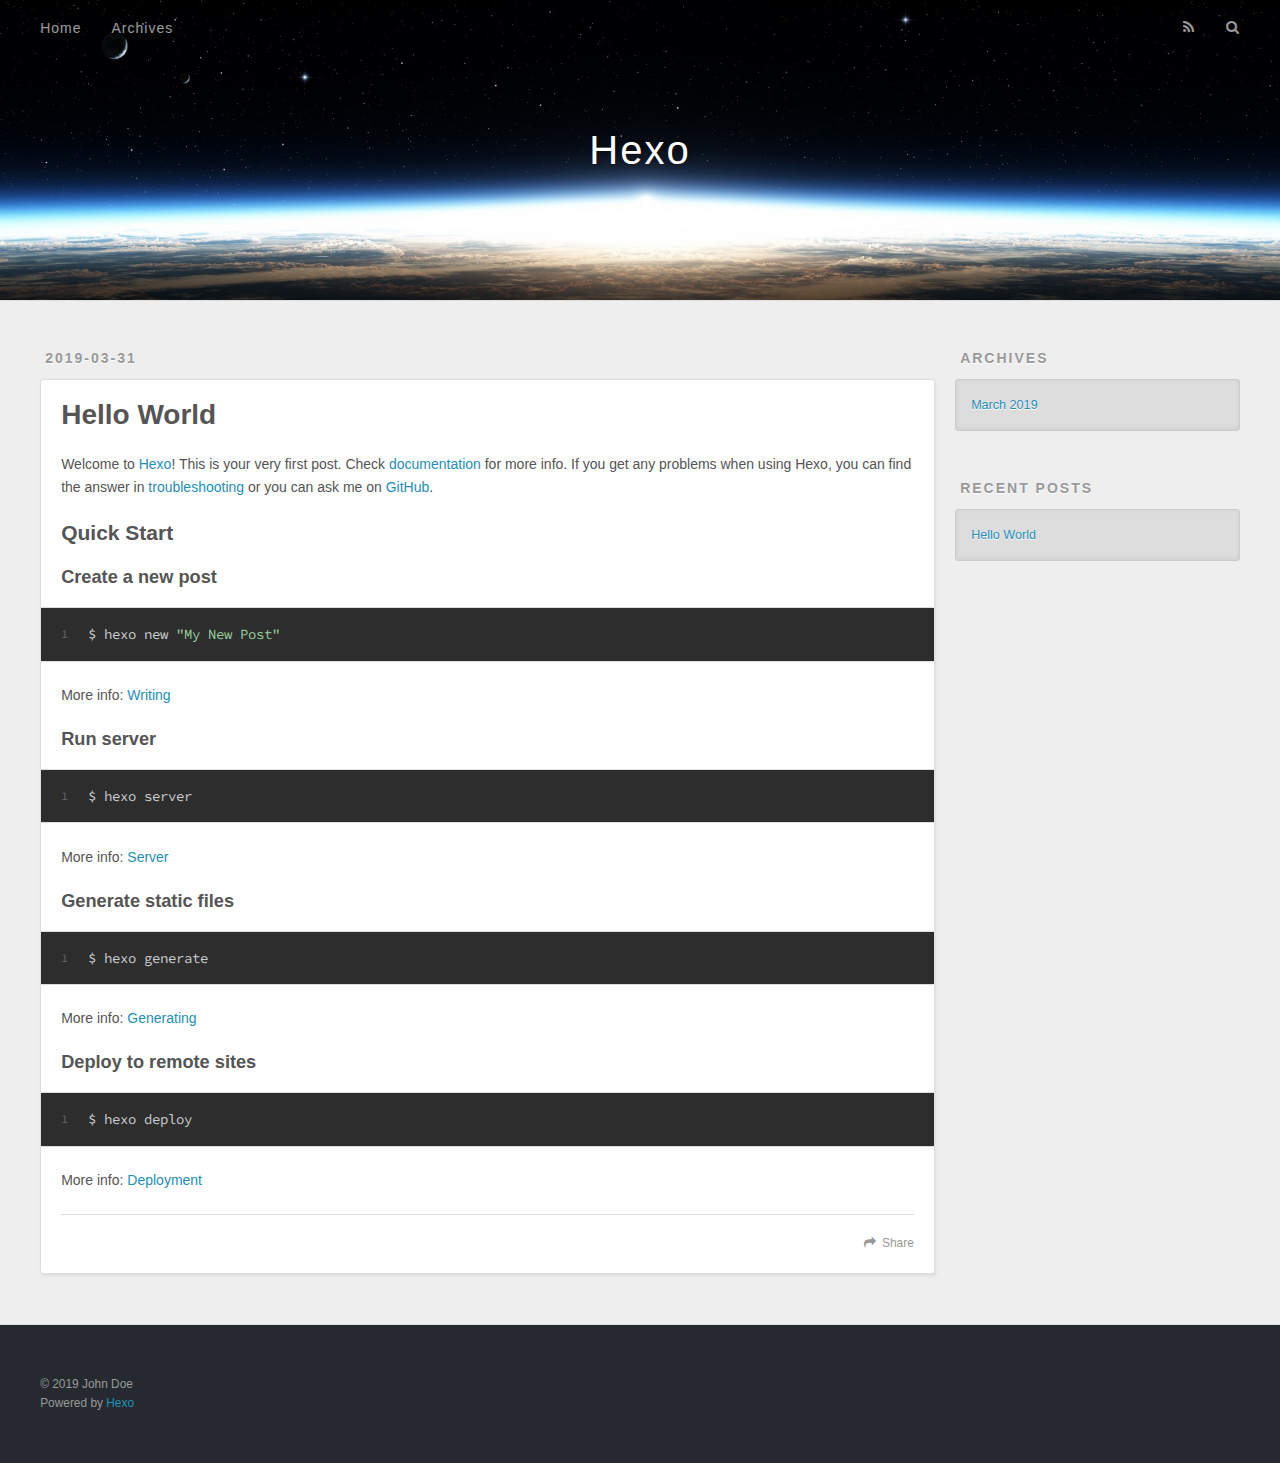
==== index.html @ f5b9eed9 "Site updated: 2019-03-31 19:03:49" ====
<!DOCTYPE html>
<html>
<head><meta name="generator" content="Hexo 3.8.0">
  <meta charset="utf-8">
  

  
  <title>Hexo</title>
  <meta name="viewport" content="width=device-width, initial-scale=1, maximum-scale=1">
  <meta property="og:type" content="website">
<meta property="og:title" content="Hexo">
<meta property="og:url" content="http://yoursite.com/index.html">
<meta property="og:site_name" content="Hexo">
<meta property="og:locale" content="default">
<meta name="twitter:card" content="summary">
<meta name="twitter:title" content="Hexo">
  
    <link rel="alternate" href="/atom.xml" title="Hexo" type="application/atom+xml">
  
  
    <link rel="icon" href="/favicon.png">
  
  
    <link href="//fonts.googleapis.com/css?family=Source+Code+Pro" rel="stylesheet" type="text/css">
  
  <link rel="stylesheet" href="/css/style.css">
</head>
</html>
<body>
  <div id="container">
    <div id="wrap">
      <header id="header">
  <div id="banner"></div>
  <div id="header-outer" class="outer">
    <div id="header-title" class="inner">
      <h1 id="logo-wrap">
        <a href="/" id="logo">Hexo</a>
      </h1>
      
    </div>
    <div id="header-inner" class="inner">
      <nav id="main-nav">
        <a id="main-nav-toggle" class="nav-icon"></a>
        
          <a class="main-nav-link" href="/">Home</a>
        
          <a class="main-nav-link" href="/archives">Archives</a>
        
      </nav>
      <nav id="sub-nav">
        
          <a id="nav-rss-link" class="nav-icon" href="/atom.xml" title="RSS Feed"></a>
        
        <a id="nav-search-btn" class="nav-icon" title="Search"></a>
      </nav>
      <div id="search-form-wrap">
        <form action="//google.com/search" method="get" accept-charset="UTF-8" class="search-form"><input type="search" name="q" class="search-form-input" placeholder="Search"><button type="submit" class="search-form-submit">&#xF002;</button><input type="hidden" name="sitesearch" value="http://yoursite.com"></form>
      </div>
    </div>
  </div>
</header>
      <div class="outer">
        <section id="main">
  
    <article id="post-hello-world" class="article article-type-post" itemscope itemprop="blogPost">
  <div class="article-meta">
    <a href="/2019/03/31/hello-world/" class="article-date">
  <time datetime="2019-03-31T10:35:11.609Z" itemprop="datePublished">2019-03-31</time>
</a>
    
  </div>
  <div class="article-inner">
    
    
      <header class="article-header">
        
  
    <h1 itemprop="name">
      <a class="article-title" href="/2019/03/31/hello-world/">Hello World</a>
    </h1>
  

      </header>
    
    <div class="article-entry" itemprop="articleBody">
      
        <p>Welcome to <a href="https://hexo.io/" target="_blank" rel="noopener">Hexo</a>! This is your very first post. Check <a href="https://hexo.io/docs/" target="_blank" rel="noopener">documentation</a> for more info. If you get any problems when using Hexo, you can find the answer in <a href="https://hexo.io/docs/troubleshooting.html" target="_blank" rel="noopener">troubleshooting</a> or you can ask me on <a href="https://github.com/hexojs/hexo/issues" target="_blank" rel="noopener">GitHub</a>.</p>
<h2 id="Quick-Start"><a href="#Quick-Start" class="headerlink" title="Quick Start"></a>Quick Start</h2><h3 id="Create-a-new-post"><a href="#Create-a-new-post" class="headerlink" title="Create a new post"></a>Create a new post</h3><figure class="highlight bash"><table><tr><td class="gutter"><pre><span class="line">1</span><br></pre></td><td class="code"><pre><span class="line">$ hexo new <span class="string">"My New Post"</span></span><br></pre></td></tr></table></figure>
<p>More info: <a href="https://hexo.io/docs/writing.html" target="_blank" rel="noopener">Writing</a></p>
<h3 id="Run-server"><a href="#Run-server" class="headerlink" title="Run server"></a>Run server</h3><figure class="highlight bash"><table><tr><td class="gutter"><pre><span class="line">1</span><br></pre></td><td class="code"><pre><span class="line">$ hexo server</span><br></pre></td></tr></table></figure>
<p>More info: <a href="https://hexo.io/docs/server.html" target="_blank" rel="noopener">Server</a></p>
<h3 id="Generate-static-files"><a href="#Generate-static-files" class="headerlink" title="Generate static files"></a>Generate static files</h3><figure class="highlight bash"><table><tr><td class="gutter"><pre><span class="line">1</span><br></pre></td><td class="code"><pre><span class="line">$ hexo generate</span><br></pre></td></tr></table></figure>
<p>More info: <a href="https://hexo.io/docs/generating.html" target="_blank" rel="noopener">Generating</a></p>
<h3 id="Deploy-to-remote-sites"><a href="#Deploy-to-remote-sites" class="headerlink" title="Deploy to remote sites"></a>Deploy to remote sites</h3><figure class="highlight bash"><table><tr><td class="gutter"><pre><span class="line">1</span><br></pre></td><td class="code"><pre><span class="line">$ hexo deploy</span><br></pre></td></tr></table></figure>
<p>More info: <a href="https://hexo.io/docs/deployment.html" target="_blank" rel="noopener">Deployment</a></p>

      
    </div>
    <footer class="article-footer">
      <a data-url="http://yoursite.com/2019/03/31/hello-world/" data-id="cjtwsh7zt00003guxtk1n5ifd" class="article-share-link">Share</a>
      
      
    </footer>
  </div>
  
</article>


  


</section>
        
          <aside id="sidebar">
  
    

  
    

  
    
  
    
  <div class="widget-wrap">
    <h3 class="widget-title">Archives</h3>
    <div class="widget">
      <ul class="archive-list"><li class="archive-list-item"><a class="archive-list-link" href="/archives/2019/03/">March 2019</a></li></ul>
    </div>
  </div>


  
    
  <div class="widget-wrap">
    <h3 class="widget-title">Recent Posts</h3>
    <div class="widget">
      <ul>
        
          <li>
            <a href="/2019/03/31/hello-world/">Hello World</a>
          </li>
        
      </ul>
    </div>
  </div>

  
</aside>
        
      </div>
      <footer id="footer">
  
  <div class="outer">
    <div id="footer-info" class="inner">
      &copy; 2019 John Doe<br>
      Powered by <a href="http://hexo.io/" target="_blank">Hexo</a>
    </div>
  </div>
</footer>
    </div>
    <nav id="mobile-nav">
  
    <a href="/" class="mobile-nav-link">Home</a>
  
    <a href="/archives" class="mobile-nav-link">Archives</a>
  
</nav>
    

<script src="//ajax.googleapis.com/ajax/libs/jquery/2.0.3/jquery.min.js"></script>


  <link rel="stylesheet" href="/fancybox/jquery.fancybox.css">
  <script src="/fancybox/jquery.fancybox.pack.js"></script>


<script src="/js/script.js"></script>



  </div>
</body>
</html>
---- css/style.css ----
body {
  width: 100%;
}
body:before,
body:after {
  content: "";
  display: table;
}
body:after {
  clear: both;
}
html,
body,
div,
span,
applet,
object,
iframe,
h1,
h2,
h3,
h4,
h5,
h6,
p,
blockquote,
pre,
a,
abbr,
acronym,
address,
big,
cite,
code,
del,
dfn,
em,
img,
ins,
kbd,
q,
s,
samp,
small,
strike,
strong,
sub,
sup,
tt,
var,
dl,
dt,
dd,
ol,
ul,
li,
fieldset,
form,
label,
legend,
table,
caption,
tbody,
tfoot,
thead,
tr,
th,
td {
  margin: 0;
  padding: 0;
  border: 0;
  outline: 0;
  font-weight: inherit;
  font-style: inherit;
  font-family: inherit;
  font-size: 100%;
  vertical-align: baseline;
}
body {
  line-height: 1;
  color: #000;
  background: #fff;
}
ol,
ul {
  list-style: none;
}
table {
  border-collapse: separate;
  border-spacing: 0;
  vertical-align: middle;
}
caption,
th,
td {
  text-align: left;
  font-weight: normal;
  vertical-align: middle;
}
a img {
  border: none;
}
input,
button {
  margin: 0;
  padding: 0;
}
input::-moz-focus-inner,
button::-moz-focus-inner {
  border: 0;
  padding: 0;
}
@font-face {
  font-family: FontAwesome;
  font-style: normal;
  font-weight: normal;
  src: url("fonts/fontawesome-webfont.eot?v=#4.0.3");
  src: url("fonts/fontawesome-webfont.eot?#iefix&v=#4.0.3") format("embedded-opentype"), url("fonts/fontawesome-webfont.woff?v=#4.0.3") format("woff"), url("fonts/fontawesome-webfont.ttf?v=#4.0.3") format("truetype"), url("fonts/fontawesome-webfont.svg#fontawesomeregular?v=#4.0.3") format("svg");
}
html,
body,
#container {
  height: 100%;
}
body {
  background: #eee;
  font: 14px -apple-system, BlinkMacSystemFont, "Segoe UI", "Roboto", "Oxygen", "Ubuntu", "Cantarell", "Fira Sans", "Droid Sans", "Helvetica Neue", sans-serif;
  -webkit-text-size-adjust: 100%;
}
.outer {
  max-width: 1220px;
  margin: 0 auto;
  padding: 0 20px;
}
.outer:before,
.outer:after {
  content: "";
  display: table;
}
.outer:after {
  clear: both;
}
.inner {
  display: inline;
  float: left;
  width: 98.33333333333333%;
  margin: 0 0.833333333333333%;
}
.left,
.alignleft {
  float: left;
}
.right,
.alignright {
  float: right;
}
.clear {
  clear: both;
}
#container {
  position: relative;
}
.mobile-nav-on {
  overflow: hidden;
}
#wrap {
  height: 100%;
  width: 100%;
  position: absolute;
  top: 0;
  left: 0;
  -webkit-transition: 0.2s ease-out;
  -moz-transition: 0.2s ease-out;
  -ms-transition: 0.2s ease-out;
  transition: 0.2s ease-out;
  z-index: 1;
  background: #eee;
}
.mobile-nav-on #wrap {
  left: 280px;
}
@media screen and (min-width: 768px) {
  #main {
    display: inline;
    float: left;
    width: 73.33333333333333%;
    margin: 0 0.833333333333333%;
  }
}
.article-date,
.article-category-link,
.archive-year,
.widget-title {
  text-decoration: none;
  text-transform: uppercase;
  letter-spacing: 2px;
  color: #999;
  margin-bottom: 1em;
  margin-left: 5px;
  line-height: 1em;
  text-shadow: 0 1px #fff;
  font-weight: bold;
}
.article-inner,
.archive-article-inner {
  background: #fff;
  -webkit-box-shadow: 1px 2px 3px #ddd;
  box-shadow: 1px 2px 3px #ddd;
  border: 1px solid #ddd;
  border-radius: 3px;
}
.article-entry h1,
.widget h1 {
  font-size: 2em;
}
.article-entry h2,
.widget h2 {
  font-size: 1.5em;
}
.article-entry h3,
.widget h3 {
  font-size: 1.3em;
}
.article-entry h4,
.widget h4 {
  font-size: 1.2em;
}
.article-entry h5,
.widget h5 {
  font-size: 1em;
}
.article-entry h6,
.widget h6 {
  font-size: 1em;
  color: #999;
}
.article-entry hr,
.widget hr {
  border: 1px dashed #ddd;
}
.article-entry strong,
.widget strong {
  font-weight: bold;
}
.article-entry em,
.widget em,
.article-entry cite,
.widget cite {
  font-style: italic;
}
.article-entry sup,
.widget sup,
.article-entry sub,
.widget sub {
  font-size: 0.75em;
  line-height: 0;
  position: relative;
  vertical-align: baseline;
}
.article-entry sup,
.widget sup {
  top: -0.5em;
}
.article-entry sub,
.widget sub {
  bottom: -0.2em;
}
.article-entry small,
.widget small {
  font-size: 0.85em;
}
.article-entry acronym,
.widget acronym,
.article-entry abbr,
.widget abbr {
  border-bottom: 1px dotted;
}
.article-entry ul,
.widget ul,
.article-entry ol,
.widget ol,
.article-entry dl,
.widget dl {
  margin: 0 20px;
  line-height: 1.6em;
}
.article-entry ul ul,
.widget ul ul,
.article-entry ol ul,
.widget ol ul,
.article-entry ul ol,
.widget ul ol,
.article-entry ol ol,
.widget ol ol {
  margin-top: 0;
  margin-bottom: 0;
}
.article-entry ul,
.widget ul {
  list-style: disc;
}
.article-entry ol,
.widget ol {
  list-style: decimal;
}
.article-entry dt,
.widget dt {
  font-weight: bold;
}
#header {
  height: 300px;
  position: relative;
  border-bottom: 1px solid #ddd;
}
#header:before,
#header:after {
  content: "";
  position: absolute;
  left: 0;
  right: 0;
  height: 40px;
}
#header:before {
  top: 0;
  background: -webkit-linear-gradient(rgba(0,0,0,0.2), transparent);
  background: -moz-linear-gradient(rgba(0,0,0,0.2), transparent);
  background: -ms-linear-gradient(rgba(0,0,0,0.2), transparent);
  background: linear-gradient(rgba(0,0,0,0.2), transparent);
}
#header:after {
  bottom: 0;
  background: -webkit-linear-gradient(transparent, rgba(0,0,0,0.2));
  background: -moz-linear-gradient(transparent, rgba(0,0,0,0.2));
  background: -ms-linear-gradient(transparent, rgba(0,0,0,0.2));
  background: linear-gradient(transparent, rgba(0,0,0,0.2));
}
#header-outer {
  height: 100%;
  position: relative;
}
#header-inner {
  position: relative;
  overflow: hidden;
}
#banner {
  position: absolute;
  top: 0;
  left: 0;
  width: 100%;
  height: 100%;
  background: url("images/banner.jpg") center #000;
  -webkit-background-size: cover;
  -moz-background-size: cover;
  background-size: cover;
  z-index: -1;
}
#header-title {
  text-align: center;
  height: 40px;
  position: absolute;
  top: 50%;
  left: 0;
  margin-top: -20px;
}
#logo,
#subtitle {
  text-decoration: none;
  color: #fff;
  font-weight: 300;
  text-shadow: 0 1px 4px rgba(0,0,0,0.3);
}
#logo {
  font-size: 40px;
  line-height: 40px;
  letter-spacing: 2px;
}
#subtitle {
  font-size: 16px;
  line-height: 16px;
  letter-spacing: 1px;
}
#subtitle-wrap {
  margin-top: 16px;
}
#main-nav {
  float: left;
  margin-left: -15px;
}
.nav-icon,
.main-nav-link {
  float: left;
  color: #fff;
  opacity: 0.6;
  text-decoration: none;
  text-shadow: 0 1px rgba(0,0,0,0.2);
  -webkit-transition: opacity 0.2s;
  -moz-transition: opacity 0.2s;
  -ms-transition: opacity 0.2s;
  transition: opacity 0.2s;
  display: block;
  padding: 20px 15px;
}
.nav-icon:hover,
.main-nav-link:hover {
  opacity: 1;
}
.nav-icon {
  font-family: FontAwesome;
  text-align: center;
  font-size: 14px;
  width: 14px;
  height: 14px;
  padding: 20px 15px;
  position: relative;
  cursor: pointer;
}
.main-nav-link {
  font-weight: 300;
  letter-spacing: 1px;
}
@media screen and (max-width: 479px) {
  .main-nav-link {
    display: none;
  }
}
#main-nav-toggle {
  display: none;
}
#main-nav-toggle:before {
  content: "\f0c9";
}
@media screen and (max-width: 479px) {
  #main-nav-toggle {
    display: block;
  }
}
#sub-nav {
  float: right;
  margin-right: -15px;
}
#nav-rss-link:before {
  content: "\f09e";
}
#nav-search-btn:before {
  content: "\f002";
}
#search-form-wrap {
  position: absolute;
  top: 15px;
  width: 150px;
  height: 30px;
  right: -150px;
  opacity: 0;
  -webkit-transition: 0.2s ease-out;
  -moz-transition: 0.2s ease-out;
  -ms-transition: 0.2s ease-out;
  transition: 0.2s ease-out;
}
#search-form-wrap.on {
  opacity: 1;
  right: 0;
}
@media screen and (max-width: 479px) {
  #search-form-wrap {
    width: 100%;
    right: -100%;
  }
}
.search-form {
  position: absolute;
  top: 0;
  left: 0;
  right: 0;
  background: #fff;
  padding: 5px 15px;
  border-radius: 15px;
  -webkit-box-shadow: 0 0 10px rgba(0,0,0,0.3);
  box-shadow: 0 0 10px rgba(0,0,0,0.3);
}
.search-form-input {
  border: none;
  background: none;
  color: #555;
  width: 100%;
  font: 13px -apple-system, BlinkMacSystemFont, "Segoe UI", "Roboto", "Oxygen", "Ubuntu", "Cantarell", "Fira Sans", "Droid Sans", "Helvetica Neue", sans-serif;
  outline: none;
}
.search-form-input::-webkit-search-results-decoration,
.search-form-input::-webkit-search-cancel-button {
  -webkit-appearance: none;
}
.search-form-submit {
  position: absolute;
  top: 50%;
  right: 10px;
  margin-top: -7px;
  font: 13px FontAwesome;
  border: none;
  background: none;
  color: #bbb;
  cursor: pointer;
}
.search-form-submit:hover,
.search-form-submit:focus {
  color: #777;
}
.article {
  margin: 50px 0;
}
.article-inner {
  overflow: hidden;
}
.article-meta:before,
.article-meta:after {
  content: "";
  display: table;
}
.article-meta:after {
  clear: both;
}
.article-date {
  float: left;
}
.article-category {
  float: left;
  line-height: 1em;
  color: #ccc;
  text-shadow: 0 1px #fff;
  margin-left: 8px;
}
.article-category:before {
  content: "\2022";
}
.article-category-link {
  margin: 0 12px 1em;
}
.article-header {
  padding: 20px 20px 0;
}
.article-title {
  text-decoration: none;
  font-size: 2em;
  font-weight: bold;
  color: #555;
  line-height: 1.1em;
  -webkit-transition: color 0.2s;
  -moz-transition: color 0.2s;
  -ms-transition: color 0.2s;
  transition: color 0.2s;
}
a.article-title:hover {
  color: #258fb8;
}
.article-entry {
  color: #555;
  padding: 0 20px;
}
.article-entry:before,
.article-entry:after {
  content: "";
  display: table;
}
.article-entry:after {
  clear: both;
}
.article-entry p,
.article-entry table {
  line-height: 1.6em;
  margin: 1.6em 0;
}
.article-entry h1,
.article-entry h2,
.article-entry h3,
.article-entry h4,
.article-entry h5,
.article-entry h6 {
  font-weight: bold;
}
.article-entry h1,
.article-entry h2,
.article-entry h3,
.article-entry h4,
.article-entry h5,
.article-entry h6 {
  line-height: 1.1em;
  margin: 1.1em 0;
}
.article-entry a {
  color: #258fb8;
  text-decoration: none;
}
.article-entry a:hover {
  text-decoration: underline;
}
.article-entry ul,
.article-entry ol,
.article-entry dl {
  margin-top: 1.6em;
  margin-bottom: 1.6em;
}
.article-entry img,
.article-entry video {
  max-width: 100%;
  height: auto;
  display: block;
  margin: auto;
}
.article-entry iframe {
  border: none;
}
.article-entry table {
  width: 100%;
  border-collapse: collapse;
  border-spacing: 0;
}
.article-entry th {
  font-weight: bold;
  border-bottom: 3px solid #ddd;
  padding-bottom: 0.5em;
}
.article-entry td {
  border-bottom: 1px solid #ddd;
  padding: 10px 0;
}
.article-entry blockquote {
  font-family: Georgia, "Times New Roman", serif;
  font-size: 1.4em;
  margin: 1.6em 20px;
  text-align: center;
}
.article-entry blockquote footer {
  font-size: 14px;
  margin: 1.6em 0;
  font-family: -apple-system, BlinkMacSystemFont, "Segoe UI", "Roboto", "Oxygen", "Ubuntu", "Cantarell", "Fira Sans", "Droid Sans", "Helvetica Neue", sans-serif;
}
.article-entry blockquote footer cite:before {
  content: "—";
  padding: 0 0.5em;
}
.article-entry .pullquote {
  text-align: left;
  width: 45%;
  margin: 0;
}
.article-entry .pullquote.left {
  margin-left: 0.5em;
  margin-right: 1em;
}
.article-entry .pullquote.right {
  margin-right: 0.5em;
  margin-left: 1em;
}
.article-entry .caption {
  color: #999;
  display: block;
  font-size: 0.9em;
  margin-top: 0.5em;
  position: relative;
  text-align: center;
}
.article-entry .video-container {
  position: relative;
  padding-top: 56.25%;
  height: 0;
  overflow: hidden;
}
.article-entry .video-container iframe,
.article-entry .video-container object,
.article-entry .video-container embed {
  position: absolute;
  top: 0;
  left: 0;
  width: 100%;
  height: 100%;
  margin-top: 0;
}
.article-more-link a {
  display: inline-block;
  line-height: 1em;
  padding: 6px 15px;
  border-radius: 15px;
  background: #eee;
  color: #999;
  text-shadow: 0 1px #fff;
  text-decoration: none;
}
.article-more-link a:hover {
  background: #258fb8;
  color: #fff;
  text-decoration: none;
  text-shadow: 0 1px #1e7293;
}
.article-footer {
  font-size: 0.85em;
  line-height: 1.6em;
  border-top: 1px solid #ddd;
  padding-top: 1.6em;
  margin: 0 20px 20px;
}
.article-footer:before,
.article-footer:after {
  content: "";
  display: table;
}
.article-footer:after {
  clear: both;
}
.article-footer a {
  color: #999;
  text-decoration: none;
}
.article-footer a:hover {
  color: #555;
}
.article-tag-list-item {
  float: left;
  margin-right: 10px;
}
.article-tag-list-link:before {
  content: "#";
}
.article-comment-link {
  float: right;
}
.article-comment-link:before {
  content: "\f075";
  font-family: FontAwesome;
  padding-right: 8px;
}
.article-share-link {
  cursor: pointer;
  float: right;
  margin-left: 20px;
}
.article-share-link:before {
  content: "\f064";
  font-family: FontAwesome;
  padding-right: 6px;
}
#article-nav {
  position: relative;
}
#article-nav:before,
#article-nav:after {
  content: "";
  display: table;
}
#article-nav:after {
  clear: both;
}
@media screen and (min-width: 768px) {
  #article-nav {
    margin: 50px 0;
  }
  #article-nav:before {
    width: 8px;
    height: 8px;
    position: absolute;
    top: 50%;
    left: 50%;
    margin-top: -4px;
    margin-left: -4px;
    content: "";
    border-radius: 50%;
    background: #ddd;
    -webkit-box-shadow: 0 1px 2px #fff;
    box-shadow: 0 1px 2px #fff;
  }
}
.article-nav-link-wrap {
  text-decoration: none;
  text-shadow: 0 1px #fff;
  color: #999;
  -webkit-box-sizing: border-box;
  -moz-box-sizing: border-box;
  box-sizing: border-box;
  margin-top: 50px;
  text-align: center;
  display: block;
}
.article-nav-link-wrap:hover {
  color: #555;
}
@media screen and (min-width: 768px) {
  .article-nav-link-wrap {
    width: 50%;
    margin-top: 0;
  }
}
@media screen and (min-width: 768px) {
  #article-nav-newer {
    float: left;
    text-align: right;
    padding-right: 20px;
  }
}
@media screen and (min-width: 768px) {
  #article-nav-older {
    float: right;
    text-align: left;
    padding-left: 20px;
  }
}
.article-nav-caption {
  text-transform: uppercase;
  letter-spacing: 2px;
  color: #ddd;
  line-height: 1em;
  font-weight: bold;
}
#article-nav-newer .article-nav-caption {
  margin-right: -2px;
}
.article-nav-title {
  font-size: 0.85em;
  line-height: 1.6em;
  margin-top: 0.5em;
}
.article-share-box {
  position: absolute;
  display: none;
  background: #fff;
  -webkit-box-shadow: 1px 2px 10px rgba(0,0,0,0.2);
  box-shadow: 1px 2px 10px rgba(0,0,0,0.2);
  border-radius: 3px;
  margin-left: -145px;
  overflow: hidden;
  z-index: 1;
}
.article-share-box.on {
  display: block;
}
.article-share-input {
  width: 100%;
  background: none;
  -webkit-box-sizing: border-box;
  -moz-box-sizing: border-box;
  box-sizing: border-box;
  font: 14px -apple-system, BlinkMacSystemFont, "Segoe UI", "Roboto", "Oxygen", "Ubuntu", "Cantarell", "Fira Sans", "Droid Sans", "Helvetica Neue", sans-serif;
  padding: 0 15px;
  color: #555;
  outline: none;
  border: 1px solid #ddd;
  border-radius: 3px 3px 0 0;
  height: 36px;
  line-height: 36px;
}
.article-share-links {
  background: #eee;
}
.article-share-links:before,
.article-share-links:after {
  content: "";
  display: table;
}
.article-share-links:after {
  clear: both;
}
.article-share-twitter,
.article-share-facebook,
.article-share-pinterest,
.article-share-google {
  width: 50px;
  height: 36px;
  display: block;
  float: left;
  position: relative;
  color: #999;
  text-shadow: 0 1px #fff;
}
.article-share-twitter:before,
.article-share-facebook:before,
.article-share-pinterest:before,
.article-share-google:before {
  font-size: 20px;
  font-family: FontAwesome;
  width: 20px;
  height: 20px;
  position: absolute;
  top: 50%;
  left: 50%;
  margin-top: -10px;
  margin-left: -10px;
  text-align: center;
}
.article-share-twitter:hover,
.article-share-facebook:hover,
.article-share-pinterest:hover,
.article-share-google:hover {
  color: #fff;
}
.article-share-twitter:before {
  content: "\f099";
}
.article-share-twitter:hover {
  background: #00aced;
  text-shadow: 0 1px #008abe;
}
.article-share-facebook:before {
  content: "\f09a";
}
.article-share-facebook:hover {
  background: #3b5998;
  text-shadow: 0 1px #2f477a;
}
.article-share-pinterest:before {
  content: "\f0d2";
}
.article-share-pinterest:hover {
  background: #cb2027;
  text-shadow: 0 1px #a21a1f;
}
.article-share-google:before {
  content: "\f0d5";
}
.article-share-google:hover {
  background: #dd4b39;
  text-shadow: 0 1px #be3221;
}
.article-gallery {
  background: #000;
  position: relative;
}
.article-gallery-photos {
  position: relative;
  overflow: hidden;
}
.article-gallery-img {
  display: none;
  max-width: 100%;
}
.article-gallery-img:first-child {
  display: block;
}
.article-gallery-img.loaded {
  position: absolute;
  display: block;
}
.article-gallery-img img {
  display: block;
  max-width: 100%;
  margin: 0 auto;
}
#comments {
  background: #fff;
  -webkit-box-shadow: 1px 2px 3px #ddd;
  box-shadow: 1px 2px 3px #ddd;
  padding: 20px;
  border: 1px solid #ddd;
  border-radius: 3px;
  margin: 50px 0;
}
#comments a {
  color: #258fb8;
}
.archives-wrap {
  margin: 50px 0;
}
.archives:before,
.archives:after {
  content: "";
  display: table;
}
.archives:after {
  clear: both;
}
.archive-year-wrap {
  margin-bottom: 1em;
}
.archives {
  -webkit-column-gap: 10px;
  -moz-column-gap: 10px;
  column-gap: 10px;
}
@media screen and (min-width: 480px) and (max-width: 767px) {
  .archives {
    -webkit-column-count: 2;
    -moz-column-count: 2;
    column-count: 2;
  }
}
@media screen and (min-width: 768px) {
  .archives {
    -webkit-column-count: 3;
    -moz-column-count: 3;
    column-count: 3;
  }
}
.archive-article {
  -webkit-column-break-inside: avoid;
  page-break-inside: avoid;
  overflow: hidden;
  break-inside: avoid-column;
}
.archive-article-inner {
  padding: 10px;
  margin-bottom: 15px;
}
.archive-article-title {
  text-decoration: none;
  font-weight: bold;
  color: #555;
  -webkit-transition: color 0.2s;
  -moz-transition: color 0.2s;
  -ms-transition: color 0.2s;
  transition: color 0.2s;
  line-height: 1.6em;
}
.archive-article-title:hover {
  color: #258fb8;
}
.archive-article-footer {
  margin-top: 1em;
}
.archive-article-date {
  color: #999;
  text-decoration: none;
  font-size: 0.85em;
  line-height: 1em;
  margin-bottom: 0.5em;
  display: block;
}
#page-nav {
  margin: 50px auto;
  background: #fff;
  -webkit-box-shadow: 1px 2px 3px #ddd;
  box-shadow: 1px 2px 3px #ddd;
  border: 1px solid #ddd;
  border-radius: 3px;
  text-align: center;
  color: #999;
  overflow: hidden;
}
#page-nav:before,
#page-nav:after {
  content: "";
  display: table;
}
#page-nav:after {
  clear: both;
}
#page-nav a,
#page-nav span {
  padding: 10px 20px;
  line-height: 1;
  height: 2ex;
}
#page-nav a {
  color: #999;
  text-decoration: none;
}
#page-nav a:hover {
  background: #999;
  color: #fff;
}
#page-nav .prev {
  float: left;
}
#page-nav .next {
  float: right;
}
#page-nav .page-number {
  display: inline-block;
}
@media screen and (max-width: 479px) {
  #page-nav .page-number {
    display: none;
  }
}
#page-nav .current {
  color: #555;
  font-weight: bold;
}
#page-nav .space {
  color: #ddd;
}
#footer {
  background: #262a30;
  padding: 50px 0;
  border-top: 1px solid #ddd;
  color: #999;
}
#footer a {
  color: #258fb8;
  text-decoration: none;
}
#footer a:hover {
  text-decoration: underline;
}
#footer-info {
  line-height: 1.6em;
  font-size: 0.85em;
}
.article-entry pre,
.article-entry .highlight {
  background: #2d2d2d;
  margin: 0 -20px;
  padding: 15px 20px;
  border-style: solid;
  border-color: #ddd;
  border-width: 1px 0;
  overflow: auto;
  color: #ccc;
  line-height: 22.400000000000002px;
}
.article-entry .highlight .gutter pre,
.article-entry .gist .gist-file .gist-data .line-numbers {
  color: #666;
  font-size: 0.85em;
}
.article-entry pre,
.article-entry code {
  font-family: "Source Code Pro", Consolas, Monaco, Menlo, Consolas, monospace;
}
.article-entry code {
  background: #eee;
  text-shadow: 0 1px #fff;
  padding: 0 0.3em;
}
.article-entry pre code {
  background: none;
  text-shadow: none;
  padding: 0;
}
.article-entry .highlight pre {
  border: none;
  margin: 0;
  padding: 0;
}
.article-entry .highlight table {
  margin: 0;
  width: auto;
}
.article-entry .highlight td {
  border: none;
  padding: 0;
}
.article-entry .highlight figcaption {
  font-size: 0.85em;
  color: #999;
  line-height: 1em;
  margin-bottom: 1em;
}
.article-entry .highlight figcaption:before,
.article-entry .highlight figcaption:after {
  content: "";
  display: table;
}
.article-entry .highlight figcaption:after {
  clear: both;
}
.article-entry .highlight figcaption a {
  float: right;
}
.article-entry .highlight .gutter pre {
  text-align: right;
  padding-right: 20px;
}
.article-entry .highlight .line {
  height: 22.400000000000002px;
}
.article-entry .highlight .line.marked {
  background: #515151;
}
.article-entry .gist {
  margin: 0 -20px;
  border-style: solid;
  border-color: #ddd;
  border-width: 1px 0;
  background: #2d2d2d;
  padding: 15px 20px 15px 0;
}
.article-entry .gist .gist-file {
  border: none;
  font-family: "Source Code Pro", Consolas, Monaco, Menlo, Consolas, monospace;
  margin: 0;
}
.article-entry .gist .gist-file .gist-data {
  background: none;
  border: none;
}
.article-entry .gist .gist-file .gist-data .line-numbers {
  background: none;
  border: none;
  padding: 0 20px 0 0;
}
.article-entry .gist .gist-file .gist-data .line-data {
  padding: 0 !important;
}
.article-entry .gist .gist-file .highlight {
  margin: 0;
  padding: 0;
  border: none;
}
.article-entry .gist .gist-file .gist-meta {
  background: #2d2d2d;
  color: #999;
  font: 0.85em -apple-system, BlinkMacSystemFont, "Segoe UI", "Roboto", "Oxygen", "Ubuntu", "Cantarell", "Fira Sans", "Droid Sans", "Helvetica Neue", sans-serif;
  text-shadow: 0 0;
  padding: 0;
  margin-top: 1em;
  margin-left: 20px;
}
.article-entry .gist .gist-file .gist-meta a {
  color: #258fb8;
  font-weight: normal;
}
.article-entry .gist .gist-file .gist-meta a:hover {
  text-decoration: underline;
}
pre .comment,
pre .title {
  color: #999;
}
pre .variable,
pre .attribute,
pre .tag,
pre .regexp,
pre .ruby .constant,
pre .xml .tag .title,
pre .xml .pi,
pre .xml .doctype,
pre .html .doctype,
pre .css .id,
pre .css .class,
pre .css .pseudo {
  color: #f2777a;
}
pre .number,
pre .preprocessor,
pre .built_in,
pre .literal,
pre .params,
pre .constant {
  color: #f99157;
}
pre .class,
pre .ruby .class .title,
pre .css .rules .attribute {
  color: #9c9;
}
pre .string,
pre .value,
pre .inheritance,
pre .header,
pre .ruby .symbol,
pre .xml .cdata {
  color: #9c9;
}
pre .css .hexcolor {
  color: #6cc;
}
pre .function,
pre .python .decorator,
pre .python .title,
pre .ruby .function .title,
pre .ruby .title .keyword,
pre .perl .sub,
pre .javascript .title,
pre .coffeescript .title {
  color: #69c;
}
pre .keyword,
pre .javascript .function {
  color: #c9c;
}
@media screen and (max-width: 479px) {
  #mobile-nav {
    position: absolute;
    top: 0;
    left: 0;
    width: 280px;
    height: 100%;
    background: #191919;
    border-right: 1px solid #fff;
  }
}
@media screen and (max-width: 479px) {
  .mobile-nav-link {
    display: block;
    color: #999;
    text-decoration: none;
    padding: 15px 20px;
    font-weight: bold;
  }
  .mobile-nav-link:hover {
    color: #fff;
  }
}
@media screen and (min-width: 768px) {
  #sidebar {
    display: inline;
    float: left;
    width: 23.333333333333332%;
    margin: 0 0.833333333333333%;
  }
}
.widget-wrap {
  margin: 50px 0;
}
.widget {
  color: #777;
  text-shadow: 0 1px #fff;
  background: #ddd;
  -webkit-box-shadow: 0 -1px 4px #ccc inset;
  box-shadow: 0 -1px 4px #ccc inset;
  border: 1px solid #ccc;
  padding: 15px;
  border-radius: 3px;
}
.widget a {
  color: #258fb8;
  text-decoration: none;
}
.widget a:hover {
  text-decoration: underline;
}
.widget ul ul,
.widget ol ul,
.widget dl ul,
.widget ul ol,
.widget ol ol,
.widget dl ol,
.widget ul dl,
.widget ol dl,
.widget dl dl {
  margin-left: 15px;
  list-style: disc;
}
.widget {
  line-height: 1.6em;
  word-wrap: break-word;
  font-size: 0.9em;
}
.widget ul,
.widget ol {
  list-style: none;
  margin: 0;
}
.widget ul ul,
.widget ol ul,
.widget ul ol,
.widget ol ol {
  margin: 0 20px;
}
.widget ul ul,
.widget ol ul {
  list-style: disc;
}
.widget ul ol,
.widget ol ol {
  list-style: decimal;
}
.category-list-count,
.tag-list-count,
.archive-list-count {
  padding-left: 5px;
  color: #999;
  font-size: 0.85em;
}
.category-list-count:before,
.tag-list-count:before,
.archive-list-count:before {
  content: "(";
}
.category-list-count:after,
.tag-list-count:after,
.archive-list-count:after {
  content: ")";
}
.tagcloud a {
  margin-right: 5px;
  display: inline-block;
}
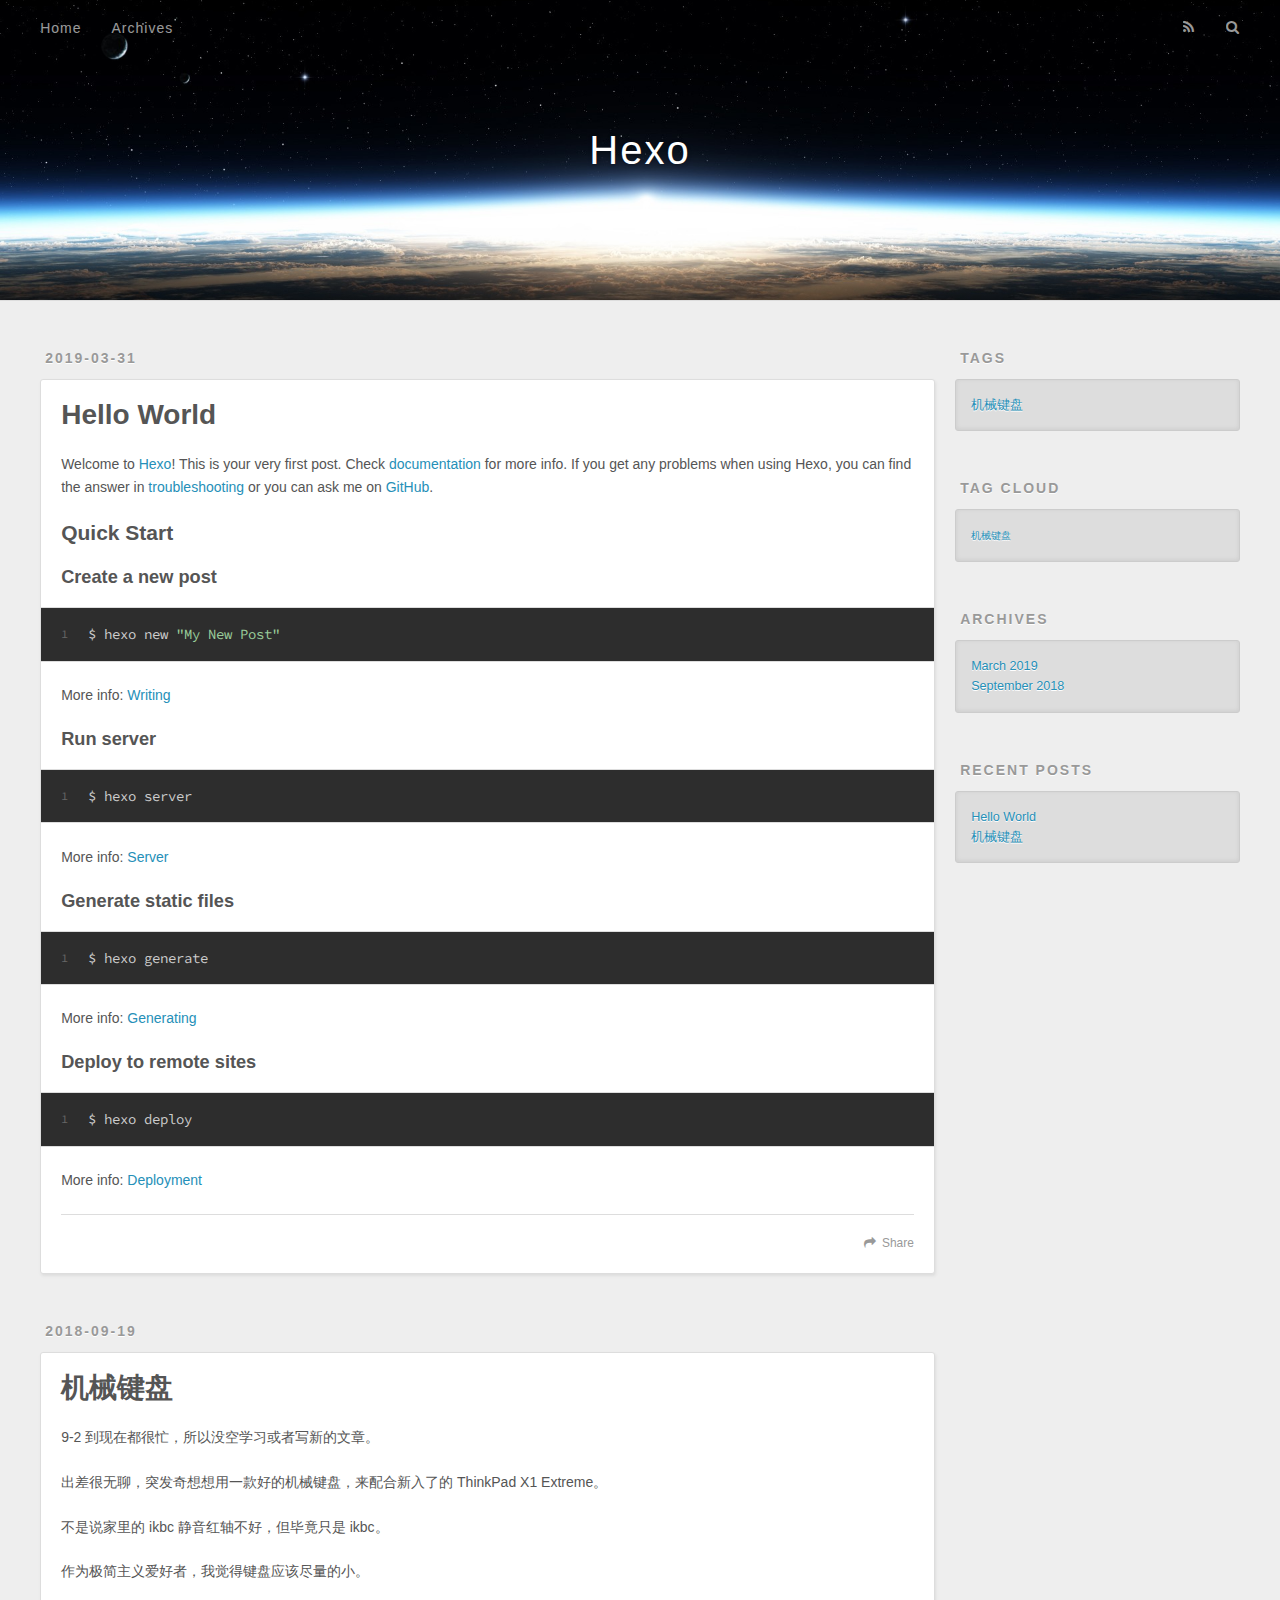
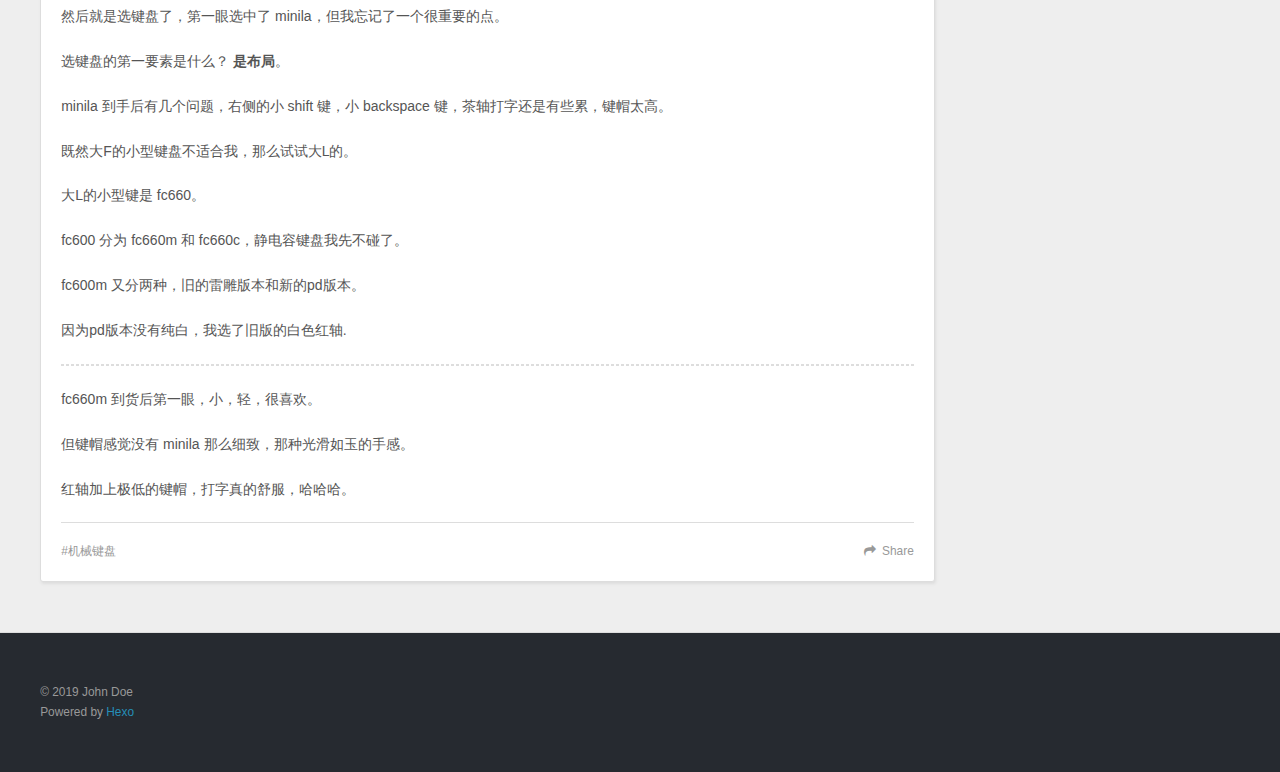
==== commit e289fc47: "Site updated: 2019-03-31 19:05:17" ====
--- a/index.html
+++ b/index.html
@@ -97,7 +97,7 @@
       
     </div>
     <footer class="article-footer">
-      <a data-url="http://yoursite.com/2019/03/31/hello-world/" data-id="cjtwsh7zt00003guxtk1n5ifd" class="article-share-link">Share</a>
+      <a data-url="http://yoursite.com/2019/03/31/hello-world/" data-id="cjtwtiv3y0000rouxir0ltq98" class="article-share-link">Share</a>
       
       
     </footer>
@@ -107,6 +107,60 @@
 
 
   
+    <article id="post-机械键盘" class="article article-type-post" itemscope itemprop="blogPost">
+  <div class="article-meta">
+    <a href="/2018/09/19/机械键盘/" class="article-date">
+  <time datetime="2018-09-19T06:53:22.000Z" itemprop="datePublished">2018-09-19</time>
+</a>
+    
+  </div>
+  <div class="article-inner">
+    
+    
+      <header class="article-header">
+        
+  
+    <h1 itemprop="name">
+      <a class="article-title" href="/2018/09/19/机械键盘/">机械键盘</a>
+    </h1>
+  
+
+      </header>
+    
+    <div class="article-entry" itemprop="articleBody">
+      
+        <p>9-2 到现在都很忙，所以没空学习或者写新的文章。</p>
+<p>出差很无聊，突发奇想想用一款好的机械键盘，来配合新入了的 ThinkPad X1 Extreme。</p>
+<p>不是说家里的 ikbc 静音红轴不好，但毕竟只是 ikbc。</p>
+<p>作为极简主义爱好者，我觉得键盘应该尽量的小。</p>
+<p>然后就是选键盘了，第一眼选中了 minila，但我忘记了一个很重要的点。</p>
+<p>选键盘的第一要素是什么？ <strong>是布局</strong>。</p>
+<p>minila 到手后有几个问题，右侧的小 shift 键，小 backspace 键，茶轴打字还是有些累，键帽太高。</p>
+<p>既然大F的小型键盘不适合我，那么试试大L的。</p>
+<p>大L的小型键是 fc660。</p>
+<p>fc600 分为 fc660m 和 fc660c，静电容键盘我先不碰了。</p>
+<p>fc600m 又分两种，旧的雷雕版本和新的pd版本。</p>
+<p>因为pd版本没有纯白，我选了旧版的白色红轴.</p>
+<hr>
+<p>fc660m 到货后第一眼，小，轻，很喜欢。</p>
+<p>但键帽感觉没有 minila 那么细致，那种光滑如玉的手感。</p>
+<p>红轴加上极低的键帽，打字真的舒服，哈哈哈。</p>
+
+      
+    </div>
+    <footer class="article-footer">
+      <a data-url="http://yoursite.com/2018/09/19/机械键盘/" data-id="cjtwtiv4a0001roux748gxr0v" class="article-share-link">Share</a>
+      
+      
+  <ul class="article-tag-list"><li class="article-tag-list-item"><a class="article-tag-list-link" href="/tags/机械键盘/">机械键盘</a></li></ul>
+
+    </footer>
+  </div>
+  
+</article>
+
+
+  
 
 
 </section>
@@ -117,15 +171,29 @@
 
   
     
-
-  
-    
+  <div class="widget-wrap">
+    <h3 class="widget-title">Tags</h3>
+    <div class="widget">
+      <ul class="tag-list"><li class="tag-list-item"><a class="tag-list-link" href="/tags/机械键盘/">机械键盘</a></li></ul>
+    </div>
+  </div>
+
+
+  
+    
+  <div class="widget-wrap">
+    <h3 class="widget-title">Tag Cloud</h3>
+    <div class="widget tagcloud">
+      <a href="/tags/机械键盘/" style="font-size: 10px;">机械键盘</a>
+    </div>
+  </div>
+
   
     
   <div class="widget-wrap">
     <h3 class="widget-title">Archives</h3>
     <div class="widget">
-      <ul class="archive-list"><li class="archive-list-item"><a class="archive-list-link" href="/archives/2019/03/">March 2019</a></li></ul>
+      <ul class="archive-list"><li class="archive-list-item"><a class="archive-list-link" href="/archives/2019/03/">March 2019</a></li><li class="archive-list-item"><a class="archive-list-link" href="/archives/2018/09/">September 2018</a></li></ul>
     </div>
   </div>
 
@@ -139,6 +207,10 @@
         
           <li>
             <a href="/2019/03/31/hello-world/">Hello World</a>
+          </li>
+        
+          <li>
+            <a href="/2018/09/19/机械键盘/">机械键盘</a>
           </li>
         
       </ul>
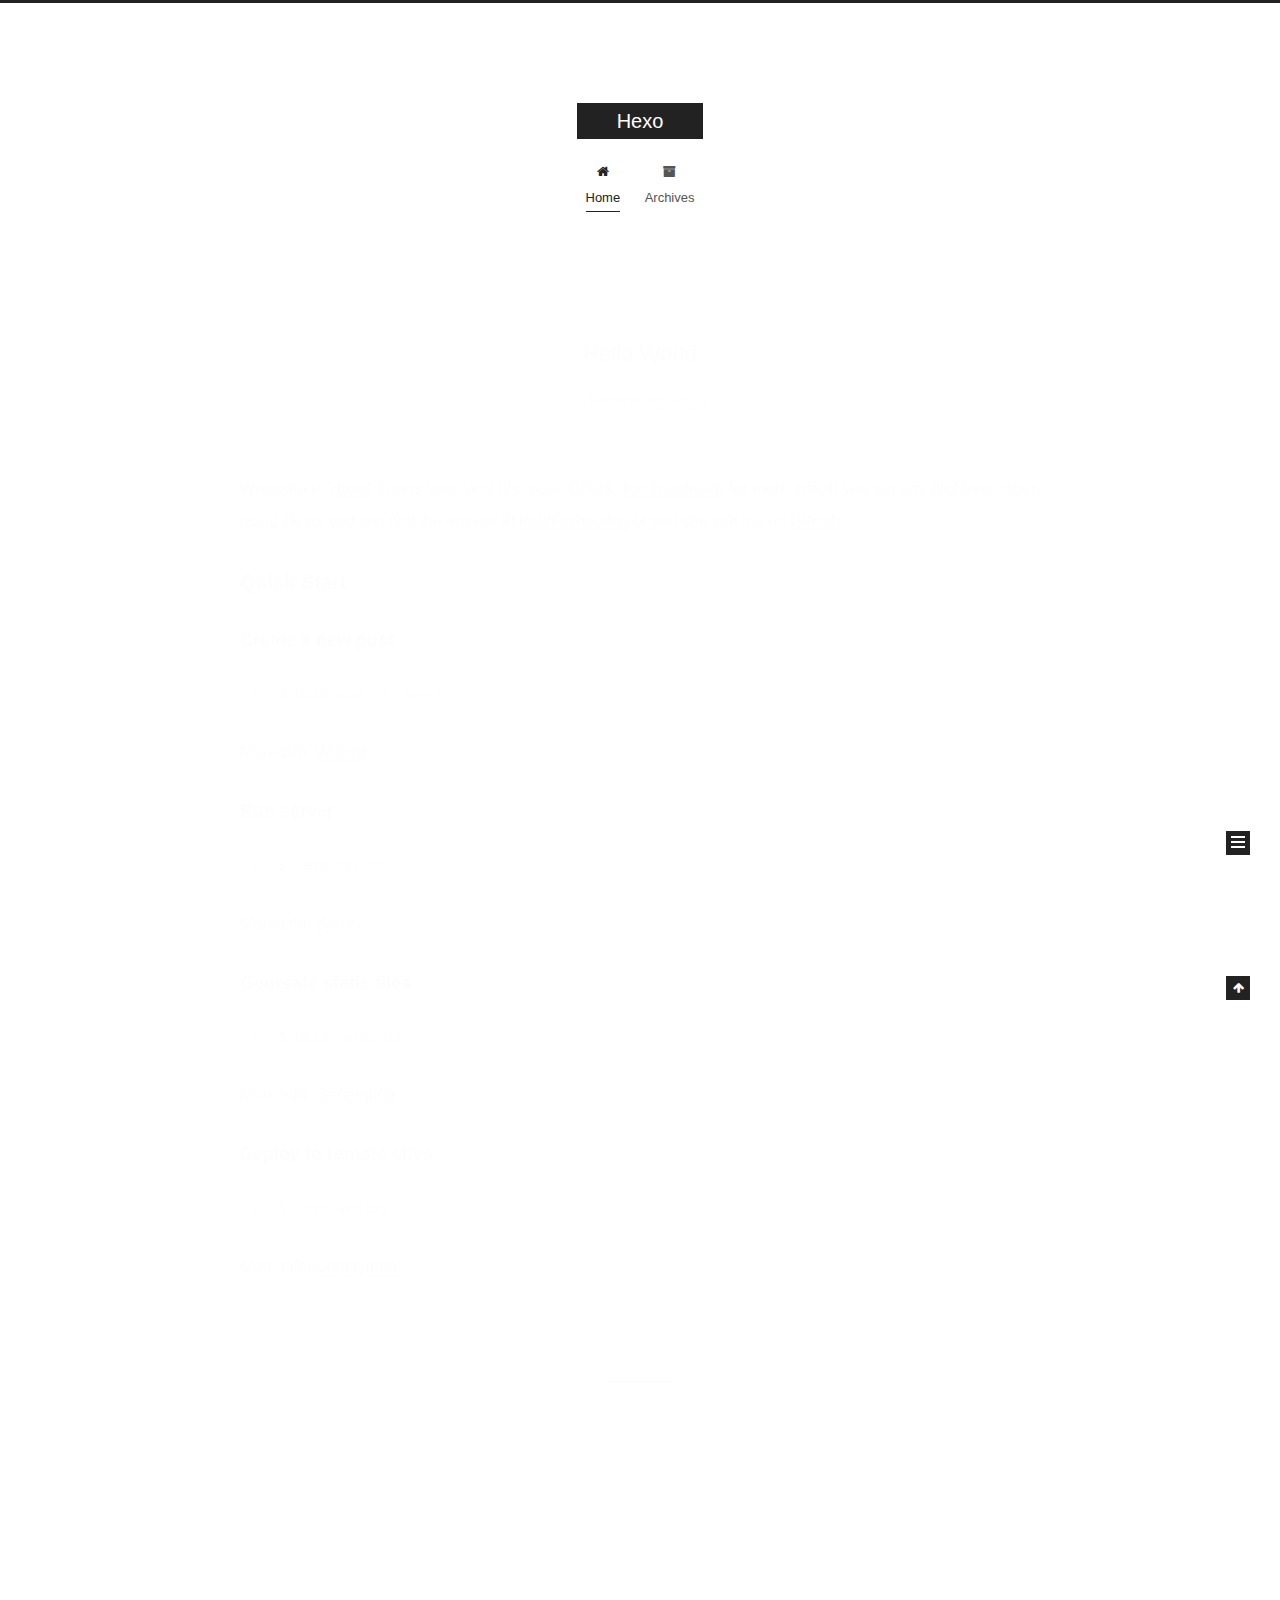
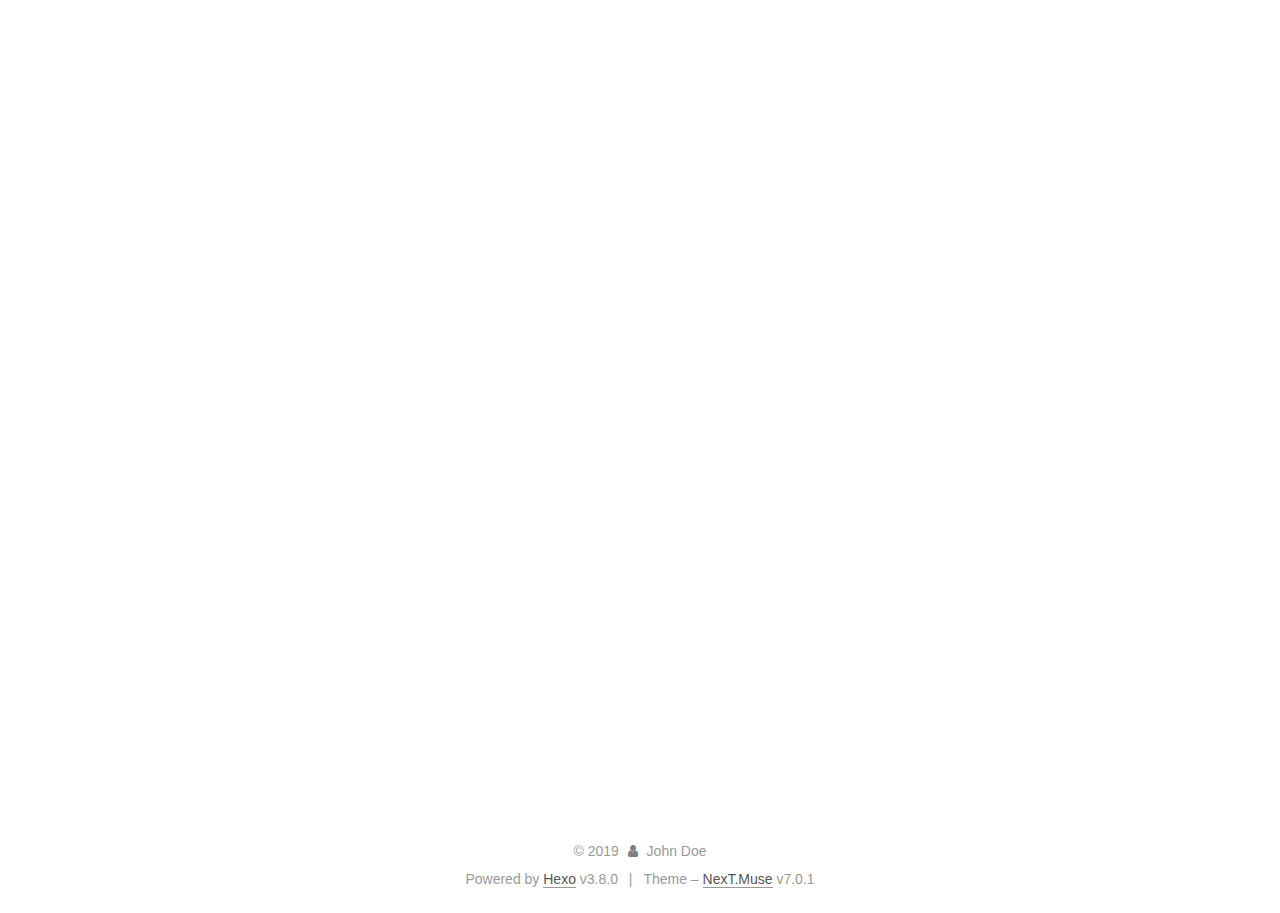
==== commit b0d084f2: "Site updated: 2019-03-31 19:14:31" ====
--- a/index.html
+++ b/index.html
@@ -1,12 +1,101 @@
 <!DOCTYPE html>
-<html>
+
+
+
+
+
+
+
+
+
+
+
+
+  
+
+
+<html class="theme-next muse use-motion" lang>
 <head><meta name="generator" content="Hexo 3.8.0">
-  <meta charset="utf-8">
-  
-
-  
-  <title>Hexo</title>
-  <meta name="viewport" content="width=device-width, initial-scale=1, maximum-scale=1">
+  <meta charset="UTF-8">
+<meta http-equiv="X-UA-Compatible" content="IE=edge">
+<meta name="viewport" content="width=device-width, initial-scale=1, maximum-scale=2">
+<meta name="theme-color" content="#222">
+
+
+
+
+
+
+
+
+
+
+
+
+
+
+
+
+
+
+
+
+
+
+
+
+<link rel="stylesheet" href="/lib/font-awesome/css/font-awesome.min.css?v=4.6.2">
+
+<link rel="stylesheet" href="/css/main.css?v=7.0.1">
+
+
+  <link rel="apple-touch-icon" sizes="180x180" href="/images/apple-touch-icon-next.png?v=7.0.1">
+
+
+  <link rel="icon" type="image/png" sizes="32x32" href="/images/favicon-32x32-next.png?v=7.0.1">
+
+
+  <link rel="icon" type="image/png" sizes="16x16" href="/images/favicon-16x16-next.png?v=7.0.1">
+
+
+  <link rel="mask-icon" href="/images/logo.svg?v=7.0.1" color="#222">
+
+
+
+
+
+
+
+<script id="hexo.configurations">
+  var NexT = window.NexT || {};
+  var CONFIG = {
+    root: '/',
+    scheme: 'Muse',
+    version: '7.0.1',
+    sidebar: {"position":"left","display":"post","offset":12,"onmobile":false,"dimmer":false},
+    back2top: true,
+    back2top_sidebar: false,
+    fancybox: false,
+    fastclick: false,
+    lazyload: false,
+    tabs: true,
+    motion: {"enable":true,"async":false,"transition":{"post_block":"fadeIn","post_header":"slideDownIn","post_body":"slideDownIn","coll_header":"slideLeftIn","sidebar":"slideUpIn"}},
+    algolia: {
+      applicationID: '',
+      apiKey: '',
+      indexName: '',
+      hits: {"per_page":10},
+      labels: {"input_placeholder":"Search for Posts","hits_empty":"We didn't find any results for the search: ${query}","hits_stats":"${hits} results found in ${time} ms"}
+    }
+  };
+</script>
+
+
+  
+
+
+
+
   <meta property="og:type" content="website">
 <meta property="og:title" content="Hexo">
 <meta property="og:url" content="http://yoursite.com/index.html">
@@ -14,77 +103,272 @@
 <meta property="og:locale" content="default">
 <meta name="twitter:card" content="summary">
 <meta name="twitter:title" content="Hexo">
-  
-    <link rel="alternate" href="/atom.xml" title="Hexo" type="application/atom+xml">
-  
-  
-    <link rel="icon" href="/favicon.png">
-  
-  
-    <link href="//fonts.googleapis.com/css?family=Source+Code+Pro" rel="stylesheet" type="text/css">
-  
-  <link rel="stylesheet" href="/css/style.css">
+
+
+
+
+
+  
+  
+  <link rel="canonical" href="http://yoursite.com/">
+
+
+
+<script id="page.configurations">
+  CONFIG.page = {
+    sidebar: "",
+  };
+</script>
+
+  <title>Hexo</title>
+  
+
+
+
+
+
+
+
+
+
+
+
+
+  <noscript>
+  <style>
+  .use-motion .motion-element,
+  .use-motion .brand,
+  .use-motion .menu-item,
+  .sidebar-inner,
+  .use-motion .post-block,
+  .use-motion .pagination,
+  .use-motion .comments,
+  .use-motion .post-header,
+  .use-motion .post-body,
+  .use-motion .collection-title { opacity: initial; }
+
+  .use-motion .logo,
+  .use-motion .site-title,
+  .use-motion .site-subtitle {
+    opacity: initial;
+    top: initial;
+  }
+
+  .use-motion .logo-line-before i { left: initial; }
+  .use-motion .logo-line-after i { right: initial; }
+  </style>
+</noscript>
+
 </head>
-</html>
-<body>
-  <div id="container">
-    <div id="wrap">
-      <header id="header">
-  <div id="banner"></div>
-  <div id="header-outer" class="outer">
-    <div id="header-title" class="inner">
-      <h1 id="logo-wrap">
-        <a href="/" id="logo">Hexo</a>
-      </h1>
-      
+
+<body itemscope itemtype="http://schema.org/WebPage" lang="default">
+
+  
+  
+    
+  
+
+  <div class="container sidebar-position-left 
+  page-home">
+    <div class="headband"></div>
+
+    <header id="header" class="header" itemscope itemtype="http://schema.org/WPHeader">
+      <div class="header-inner"><div class="site-brand-wrapper">
+  <div class="site-meta">
+    
+
+    <div class="custom-logo-site-title">
+      <a href="/" class="brand" rel="start">
+        <span class="logo-line-before"><i></i></span>
+        <span class="site-title">Hexo</span>
+        <span class="logo-line-after"><i></i></span>
+      </a>
     </div>
-    <div id="header-inner" class="inner">
-      <nav id="main-nav">
-        <a id="main-nav-toggle" class="nav-icon"></a>
-        
-          <a class="main-nav-link" href="/">Home</a>
-        
-          <a class="main-nav-link" href="/archives">Archives</a>
-        
-      </nav>
-      <nav id="sub-nav">
-        
-          <a id="nav-rss-link" class="nav-icon" href="/atom.xml" title="RSS Feed"></a>
-        
-        <a id="nav-search-btn" class="nav-icon" title="Search"></a>
-      </nav>
-      <div id="search-form-wrap">
-        <form action="//google.com/search" method="get" accept-charset="UTF-8" class="search-form"><input type="search" name="q" class="search-form-input" placeholder="Search"><button type="submit" class="search-form-submit">&#xF002;</button><input type="hidden" name="sitesearch" value="http://yoursite.com"></form>
-      </div>
-    </div>
+    
+    
   </div>
-</header>
-      <div class="outer">
-        <section id="main">
-  
-    <article id="post-hello-world" class="article article-type-post" itemscope itemprop="blogPost">
-  <div class="article-meta">
-    <a href="/2019/03/31/hello-world/" class="article-date">
-  <time datetime="2019-03-31T10:35:11.609Z" itemprop="datePublished">2019-03-31</time>
-</a>
-    
+
+  <div class="site-nav-toggle">
+    <button aria-label="Toggle navigation bar">
+      <span class="btn-bar"></span>
+      <span class="btn-bar"></span>
+      <span class="btn-bar"></span>
+    </button>
   </div>
-  <div class="article-inner">
-    
-    
-      <header class="article-header">
-        
-  
-    <h1 itemprop="name">
-      <a class="article-title" href="/2019/03/31/hello-world/">Hello World</a>
-    </h1>
-  
-
+</div>
+
+
+
+<nav class="site-nav">
+  
+    <ul id="menu" class="menu">
+      
+        
+        
+        
+          
+          <li class="menu-item menu-item-home menu-item-active">
+
+    
+    
+    
+      
+    
+
+    
+
+    <a href="/" rel="section"><i class="menu-item-icon fa fa-fw fa-home"></i> <br>Home</a>
+
+  </li>
+        
+        
+        
+          
+          <li class="menu-item menu-item-archives">
+
+    
+    
+    
+      
+    
+
+    
+
+    <a href="/archives/" rel="section"><i class="menu-item-icon fa fa-fw fa-archive"></i> <br>Archives</a>
+
+  </li>
+
+      
+      
+    </ul>
+  
+
+  
+    
+
+  
+
+  
+</nav>
+
+
+
+  
+
+
+
+</div>
+    </header>
+
+    
+
+
+    <main id="main" class="main">
+      <div class="main-inner">
+        <div class="content-wrap">
+          
+          <div id="content" class="content">
+            
+  <section id="posts" class="posts-expand">
+    
+      
+
+  
+
+  
+  
+  
+
+  
+
+  <article class="post post-type-normal" itemscope itemtype="http://schema.org/Article">
+  
+  
+  
+  <div class="post-block">
+    <link itemprop="mainEntityOfPage" href="http://yoursite.com/2019/03/31/hello-world/">
+
+    <span hidden itemprop="author" itemscope itemtype="http://schema.org/Person">
+      <meta itemprop="name" content="John Doe">
+      <meta itemprop="description" content>
+      <meta itemprop="image" content="/images/avatar.gif">
+    </span>
+
+    <span hidden itemprop="publisher" itemscope itemtype="http://schema.org/Organization">
+      <meta itemprop="name" content="Hexo">
+    </span>
+
+    
+      <header class="post-header">
+
+        
+        
+          <h1 class="post-title" itemprop="name headline">
+                
+                
+                <a href="/2019/03/31/hello-world/" class="post-title-link" itemprop="url">Hello World</a>
+              
+            
+          </h1>
+        
+
+        <div class="post-meta">
+          <span class="post-time">
+
+            
+            
+            
+
+            
+              <span class="post-meta-item-icon">
+                <i class="fa fa-calendar-o"></i>
+              </span>
+              
+                <span class="post-meta-item-text">Posted on</span>
+              
+
+              
+                
+              
+
+              <time title="Created: 2019-03-31 18:35:11" itemprop="dateCreated datePublished" datetime="2019-03-31T18:35:11+08:00">2019-03-31</time>
+            
+
+            
+          </span>
+
+          
+
+          
+            
+            
+          
+
+          
+          
+
+          
+
+          
+
+          
+
+        </div>
       </header>
     
-    <div class="article-entry" itemprop="articleBody">
-      
-        <p>Welcome to <a href="https://hexo.io/" target="_blank" rel="noopener">Hexo</a>! This is your very first post. Check <a href="https://hexo.io/docs/" target="_blank" rel="noopener">documentation</a> for more info. If you get any problems when using Hexo, you can find the answer in <a href="https://hexo.io/docs/troubleshooting.html" target="_blank" rel="noopener">troubleshooting</a> or you can ask me on <a href="https://github.com/hexojs/hexo/issues" target="_blank" rel="noopener">GitHub</a>.</p>
+
+    
+    
+    
+    <div class="post-body" itemprop="articleBody">
+
+      
+      
+
+      
+        
+          
+            <p>Welcome to <a href="https://hexo.io/" target="_blank" rel="noopener">Hexo</a>! This is your very first post. Check <a href="https://hexo.io/docs/" target="_blank" rel="noopener">documentation</a> for more info. If you get any problems when using Hexo, you can find the answer in <a href="https://hexo.io/docs/troubleshooting.html" target="_blank" rel="noopener">troubleshooting</a> or you can ask me on <a href="https://github.com/hexojs/hexo/issues" target="_blank" rel="noopener">GitHub</a>.</p>
 <h2 id="Quick-Start"><a href="#Quick-Start" class="headerlink" title="Quick Start"></a>Quick Start</h2><h3 id="Create-a-new-post"><a href="#Create-a-new-post" class="headerlink" title="Create a new post"></a>Create a new post</h3><figure class="highlight bash"><table><tr><td class="gutter"><pre><span class="line">1</span><br></pre></td><td class="code"><pre><span class="line">$ hexo new <span class="string">"My New Post"</span></span><br></pre></td></tr></table></figure>
 <p>More info: <a href="https://hexo.io/docs/writing.html" target="_blank" rel="noopener">Writing</a></p>
 <h3 id="Run-server"><a href="#Run-server" class="headerlink" title="Run server"></a>Run server</h3><figure class="highlight bash"><table><tr><td class="gutter"><pre><span class="line">1</span><br></pre></td><td class="code"><pre><span class="line">$ hexo server</span><br></pre></td></tr></table></figure>
@@ -94,42 +378,160 @@
 <h3 id="Deploy-to-remote-sites"><a href="#Deploy-to-remote-sites" class="headerlink" title="Deploy to remote sites"></a>Deploy to remote sites</h3><figure class="highlight bash"><table><tr><td class="gutter"><pre><span class="line">1</span><br></pre></td><td class="code"><pre><span class="line">$ hexo deploy</span><br></pre></td></tr></table></figure>
 <p>More info: <a href="https://hexo.io/docs/deployment.html" target="_blank" rel="noopener">Deployment</a></p>
 
+          
+        
       
     </div>
-    <footer class="article-footer">
-      <a data-url="http://yoursite.com/2019/03/31/hello-world/" data-id="cjtwtiv3y0000rouxir0ltq98" class="article-share-link">Share</a>
-      
+
+    
+
+    
+    
+    
+
+    
+
+    
+      
+    
+    
+
+    
+
+    <footer class="post-footer">
+      
+
+      
+
+      
+
+      
+      
+        <div class="post-eof"></div>
       
     </footer>
   </div>
   
-</article>
-
-
-  
-    <article id="post-机械键盘" class="article article-type-post" itemscope itemprop="blogPost">
-  <div class="article-meta">
-    <a href="/2018/09/19/机械键盘/" class="article-date">
-  <time datetime="2018-09-19T06:53:22.000Z" itemprop="datePublished">2018-09-19</time>
-</a>
-    
-  </div>
-  <div class="article-inner">
-    
-    
-      <header class="article-header">
-        
-  
-    <h1 itemprop="name">
-      <a class="article-title" href="/2018/09/19/机械键盘/">机械键盘</a>
-    </h1>
-  
-
+  
+  
+  </article>
+
+
+    
+      
+
+  
+
+  
+  
+  
+
+  
+
+  <article class="post post-type-normal" itemscope itemtype="http://schema.org/Article">
+  
+  
+  
+  <div class="post-block">
+    <link itemprop="mainEntityOfPage" href="http://yoursite.com/2018/09/19/机械键盘/">
+
+    <span hidden itemprop="author" itemscope itemtype="http://schema.org/Person">
+      <meta itemprop="name" content="John Doe">
+      <meta itemprop="description" content>
+      <meta itemprop="image" content="/images/avatar.gif">
+    </span>
+
+    <span hidden itemprop="publisher" itemscope itemtype="http://schema.org/Organization">
+      <meta itemprop="name" content="Hexo">
+    </span>
+
+    
+      <header class="post-header">
+
+        
+        
+          <h1 class="post-title" itemprop="name headline">
+                
+                
+                <a href="/2018/09/19/机械键盘/" class="post-title-link" itemprop="url">机械键盘</a>
+              
+            
+          </h1>
+        
+
+        <div class="post-meta">
+          <span class="post-time">
+
+            
+            
+            
+
+            
+              <span class="post-meta-item-icon">
+                <i class="fa fa-calendar-o"></i>
+              </span>
+              
+                <span class="post-meta-item-text">Posted on</span>
+              
+
+              
+                
+              
+
+              <time title="Created: 2018-09-19 14:53:22" itemprop="dateCreated datePublished" datetime="2018-09-19T14:53:22+08:00">2018-09-19</time>
+            
+
+            
+              
+
+              
+                
+                <span class="post-meta-divider">|</span>
+                
+
+                <span class="post-meta-item-icon">
+                  <i class="fa fa-calendar-check-o"></i>
+                </span>
+                
+                  <span class="post-meta-item-text">Edited on</span>
+                
+                <time title="Modified: 2018-09-21 18:45:44" itemprop="dateModified" datetime="2018-09-21T18:45:44+08:00">2018-09-21</time>
+              
+            
+          </span>
+
+          
+
+          
+            
+            
+          
+
+          
+          
+
+          
+
+          
+
+          
+
+        </div>
       </header>
     
-    <div class="article-entry" itemprop="articleBody">
-      
-        <p>9-2 到现在都很忙，所以没空学习或者写新的文章。</p>
+
+    
+    
+    
+    <div class="post-body" itemprop="articleBody">
+
+      
+      
+
+      
+        
+          
+            <p>9-2 到现在都很忙，所以没空学习或者写新的文章。</p>
 <p>出差很无聊，突发奇想想用一款好的机械键盘，来配合新入了的 ThinkPad X1 Extreme。</p>
 <p>不是说家里的 ikbc 静音红轴不好，但毕竟只是 ikbc。</p>
 <p>作为极简主义爱好者，我觉得键盘应该尽量的小。</p>
@@ -146,111 +548,309 @@
 <p>但键帽感觉没有 minila 那么细致，那种光滑如玉的手感。</p>
 <p>红轴加上极低的键帽，打字真的舒服，哈哈哈。</p>
 
+          
+        
       
     </div>
-    <footer class="article-footer">
-      <a data-url="http://yoursite.com/2018/09/19/机械键盘/" data-id="cjtwtiv4a0001roux748gxr0v" class="article-share-link">Share</a>
-      
-      
-  <ul class="article-tag-list"><li class="article-tag-list-item"><a class="article-tag-list-link" href="/tags/机械键盘/">机械键盘</a></li></ul>
-
+
+    
+
+    
+    
+    
+
+    
+
+    
+      
+    
+    
+
+    
+
+    <footer class="post-footer">
+      
+
+      
+
+      
+
+      
+      
+        <div class="post-eof"></div>
+      
     </footer>
   </div>
   
-</article>
-
-
-  
-
-
-</section>
-        
-          <aside id="sidebar">
-  
-    
-
-  
-    
-  <div class="widget-wrap">
-    <h3 class="widget-title">Tags</h3>
-    <div class="widget">
-      <ul class="tag-list"><li class="tag-list-item"><a class="tag-list-link" href="/tags/机械键盘/">机械键盘</a></li></ul>
+  
+  
+  </article>
+
+
+    
+  </section>
+
+  
+
+
+          </div>
+          
+
+        </div>
+        
+          
+  
+  <div class="sidebar-toggle">
+    <div class="sidebar-toggle-line-wrap">
+      <span class="sidebar-toggle-line sidebar-toggle-line-first"></span>
+      <span class="sidebar-toggle-line sidebar-toggle-line-middle"></span>
+      <span class="sidebar-toggle-line sidebar-toggle-line-last"></span>
     </div>
   </div>
 
-
-  
-    
-  <div class="widget-wrap">
-    <h3 class="widget-title">Tag Cloud</h3>
-    <div class="widget tagcloud">
-      <a href="/tags/机械键盘/" style="font-size: 10px;">机械键盘</a>
+  <aside id="sidebar" class="sidebar">
+    <div class="sidebar-inner">
+
+      
+
+      
+
+      <div class="site-overview-wrap sidebar-panel sidebar-panel-active">
+        <div class="site-overview">
+          <div class="site-author motion-element" itemprop="author" itemscope itemtype="http://schema.org/Person">
+            
+              <p class="site-author-name" itemprop="name">John Doe</p>
+              <div class="site-description motion-element" itemprop="description"></div>
+          </div>
+
+          
+            <nav class="site-state motion-element">
+              
+                <div class="site-state-item site-state-posts">
+                
+                  <a href="/archives/">
+                
+                    <span class="site-state-item-count">2</span>
+                    <span class="site-state-item-name">posts</span>
+                  </a>
+                </div>
+              
+
+              
+
+              
+                
+                
+                <div class="site-state-item site-state-tags">
+                  
+                    
+                    
+                      
+                    
+                    <span class="site-state-item-count">1</span>
+                    <span class="site-state-item-name">tags</span>
+                  
+                </div>
+              
+            </nav>
+          
+
+          
+
+          
+
+          
+
+          
+
+          
+          
+
+          
+            
+          
+          
+
+        </div>
+      </div>
+
+      
+
+      
+
     </div>
+  </aside>
+  
+
+
+        
+      </div>
+    </main>
+
+    <footer id="footer" class="footer">
+      <div class="footer-inner">
+        <div class="copyright">&copy; <span itemprop="copyrightYear">2019</span>
+  <span class="with-love" id="animate">
+    <i class="fa fa-user"></i>
+  </span>
+  <span class="author" itemprop="copyrightHolder">John Doe</span>
+
+  
+
+  
+</div>
+
+
+  <div class="powered-by">Powered by <a href="https://hexo.io" class="theme-link" rel="noopener" target="_blank">Hexo</a> v3.8.0</div>
+
+
+
+  <span class="post-meta-divider">|</span>
+
+
+
+  <div class="theme-info">Theme – <a href="https://theme-next.org" class="theme-link" rel="noopener" target="_blank">NexT.Muse</a> v7.0.1</div>
+
+
+
+
+        
+
+
+
+
+
+
+
+
+        
+      </div>
+    </footer>
+
+    
+      <div class="back-to-top">
+        <i class="fa fa-arrow-up"></i>
+        
+      </div>
+    
+
+    
+
+    
+
+    
   </div>
 
   
-    
-  <div class="widget-wrap">
-    <h3 class="widget-title">Archives</h3>
-    <div class="widget">
-      <ul class="archive-list"><li class="archive-list-item"><a class="archive-list-link" href="/archives/2019/03/">March 2019</a></li><li class="archive-list-item"><a class="archive-list-link" href="/archives/2018/09/">September 2018</a></li></ul>
-    </div>
-  </div>
-
-
-  
-    
-  <div class="widget-wrap">
-    <h3 class="widget-title">Recent Posts</h3>
-    <div class="widget">
-      <ul>
-        
-          <li>
-            <a href="/2019/03/31/hello-world/">Hello World</a>
-          </li>
-        
-          <li>
-            <a href="/2018/09/19/机械键盘/">机械键盘</a>
-          </li>
-        
-      </ul>
-    </div>
-  </div>
-
-  
-</aside>
-        
-      </div>
-      <footer id="footer">
-  
-  <div class="outer">
-    <div id="footer-info" class="inner">
-      &copy; 2019 John Doe<br>
-      Powered by <a href="http://hexo.io/" target="_blank">Hexo</a>
-    </div>
-  </div>
-</footer>
-    </div>
-    <nav id="mobile-nav">
-  
-    <a href="/" class="mobile-nav-link">Home</a>
-  
-    <a href="/archives" class="mobile-nav-link">Archives</a>
-  
-</nav>
-    
-
-<script src="//ajax.googleapis.com/ajax/libs/jquery/2.0.3/jquery.min.js"></script>
-
-
-  <link rel="stylesheet" href="/fancybox/jquery.fancybox.css">
-  <script src="/fancybox/jquery.fancybox.pack.js"></script>
-
-
-<script src="/js/script.js"></script>
-
-
-
-  </div>
+
+<script>
+  if (Object.prototype.toString.call(window.Promise) !== '[object Function]') {
+    window.Promise = null;
+  }
+</script>
+
+
+
+
+
+
+
+
+
+
+
+
+
+
+
+
+
+
+
+
+
+
+
+
+
+
+  
+  <script src="/lib/jquery/index.js?v=2.1.3"></script>
+
+  
+  <script src="/lib/velocity/velocity.min.js?v=1.2.1"></script>
+
+  
+  <script src="/lib/velocity/velocity.ui.min.js?v=1.2.1"></script>
+
+
+  
+
+
+  <script src="/js/src/utils.js?v=7.0.1"></script>
+
+  <script src="/js/src/motion.js?v=7.0.1"></script>
+
+
+
+  
+  
+
+
+  <script src="/js/src/schemes/muse.js?v=7.0.1"></script>
+
+
+
+  
+
+  
+
+
+  <script src="/js/src/next-boot.js?v=7.0.1"></script>
+
+
+  
+
+  
+
+  
+
+  
+
+
+
+  
+
+
+
+
+  
+
+  
+
+  
+
+  
+
+  
+
+  
+
+  
+
+  
+
+  
+
+  
+
+  
+
+  
+
+  
+
+  
+
 </body>
-</html>+</html>
--- a/css/main.css
+++ b/css/main.css
@@ -0,0 +1,2471 @@
+/* normalize.css v8.0.1 | MIT License | github.com/necolas/normalize.css */
+html {
+  line-height: 1.15; /* 1 */
+  -webkit-text-size-adjust: 100%; /* 2 */
+}
+body {
+  margin: 0;
+}
+main {
+  display: block;
+}
+h1 {
+  font-size: 2em;
+  margin: 0.67em 0;
+}
+hr {
+  box-sizing: content-box; /* 1 */
+  height: 0; /* 1 */
+  overflow: visible; /* 2 */
+}
+pre {
+  font-family: monospace, monospace; /* 1 */
+  font-size: 1em; /* 2 */
+}
+a {
+  background-color: transparent;
+}
+abbr[title] {
+  border-bottom: none; /* 1 */
+  text-decoration: underline; /* 2 */
+  text-decoration: underline dotted; /* 2 */
+}
+b,
+strong {
+  font-weight: bolder;
+}
+code,
+kbd,
+samp {
+  font-family: monospace, monospace; /* 1 */
+  font-size: 1em; /* 2 */
+}
+small {
+  font-size: 80%;
+}
+sub,
+sup {
+  font-size: 75%;
+  line-height: 0;
+  position: relative;
+  vertical-align: baseline;
+}
+sub {
+  bottom: -0.25em;
+}
+sup {
+  top: -0.5em;
+}
+img {
+  border-style: none;
+}
+button,
+input,
+optgroup,
+select,
+textarea {
+  font-family: inherit; /* 1 */
+  font-size: 100%; /* 1 */
+  line-height: 1.15; /* 1 */
+  margin: 0; /* 2 */
+}
+button,
+input {
+/* 1 */
+  overflow: visible;
+}
+button,
+select {
+/* 1 */
+  text-transform: none;
+}
+button,
+[type="button"],
+[type="reset"],
+[type="submit"] {
+  -webkit-appearance: button;
+}
+button::-moz-focus-inner,
+[type="button"]::-moz-focus-inner,
+[type="reset"]::-moz-focus-inner,
+[type="submit"]::-moz-focus-inner {
+  border-style: none;
+  padding: 0;
+}
+button:-moz-focusring,
+[type="button"]:-moz-focusring,
+[type="reset"]:-moz-focusring,
+[type="submit"]:-moz-focusring {
+  outline: 1px dotted ButtonText;
+}
+fieldset {
+  padding: 0.35em 0.75em 0.625em;
+}
+legend {
+  box-sizing: border-box; /* 1 */
+  color: inherit; /* 2 */
+  display: table; /* 1 */
+  max-width: 100%; /* 1 */
+  padding: 0; /* 3 */
+  white-space: normal; /* 1 */
+}
+progress {
+  vertical-align: baseline;
+}
+textarea {
+  overflow: auto;
+}
+[type="checkbox"],
+[type="radio"] {
+  box-sizing: border-box; /* 1 */
+  padding: 0; /* 2 */
+}
+[type="number"]::-webkit-inner-spin-button,
+[type="number"]::-webkit-outer-spin-button {
+  height: auto;
+}
+[type="search"] {
+  -webkit-appearance: textfield; /* 1 */
+  outline-offset: -2px; /* 2 */
+}
+[type="search"]::-webkit-search-decoration {
+  -webkit-appearance: none;
+}
+::-webkit-file-upload-button {
+  -webkit-appearance: button; /* 1 */
+  font: inherit; /* 2 */
+}
+details {
+  display: block;
+}
+summary {
+  display: list-item;
+}
+template {
+  display: none;
+}
+[hidden] {
+  display: none;
+}
+::selection {
+  background: #262a30;
+  color: #fff;
+}
+body {
+  position: relative;
+  font-family: 'Lato', "PingFang SC", "Microsoft YaHei", sans-serif;
+  font-size: 14px;
+  line-height: 2;
+  color: #555;
+  background: #fff;
+}
+@media (max-width: 991px) {
+  body {
+    padding-right: 0 !important;
+  }
+}
+@media (min-width: 1200px) {
+  body {
+    font-size: 16px;
+  }
+}
+h1,
+h2,
+h3,
+h4,
+h5,
+h6 {
+  margin: 20px 0 15px;
+  padding: 0;
+  font-weight: bold;
+  line-height: 1.5;
+  font-family: 'Lato', "PingFang SC", "Microsoft YaHei", sans-serif;
+}
+h1 {
+  font-size: 22px;
+}
+h1 code {
+  font-size: 1em;
+}
+@media (max-width: 767px) {
+  h1 {
+    font-size: 18px;
+  }
+  h1 code {
+    font-size: 1em;
+  }
+}
+h2 {
+  font-size: 20px;
+}
+h2 code {
+  font-size: 1em;
+}
+@media (max-width: 767px) {
+  h2 {
+    font-size: 16px;
+  }
+  h2 code {
+    font-size: 1em;
+  }
+}
+h3 {
+  font-size: 18px;
+}
+h3 code {
+  font-size: 1em;
+}
+@media (max-width: 767px) {
+  h3 {
+    font-size: 14px;
+  }
+  h3 code {
+    font-size: 1em;
+  }
+}
+h4 {
+  font-size: 16px;
+}
+h4 code {
+  font-size: 1em;
+}
+@media (max-width: 767px) {
+  h4 {
+    font-size: 12px;
+  }
+  h4 code {
+    font-size: 1em;
+  }
+}
+h5 {
+  font-size: 14px;
+}
+h5 code {
+  font-size: 1em;
+}
+@media (max-width: 767px) {
+  h5 {
+    font-size: 10px;
+  }
+  h5 code {
+    font-size: 1em;
+  }
+}
+h6 {
+  font-size: 12px;
+}
+h6 code {
+  font-size: 1em;
+}
+@media (max-width: 767px) {
+  h6 {
+    font-size: 8px;
+  }
+  h6 code {
+    font-size: 1em;
+  }
+}
+p {
+  margin: 0 0 20px 0;
+}
+a,
+span.exturl {
+  overflow-wrap: break-word;
+  word-wrap: break-word;
+  background-color: transparent;
+  color: #555;
+  text-decoration: none;
+  outline: none;
+  border-bottom: 1px solid #999;
+  cursor: pointer;
+}
+a:hover,
+span.exturl:hover {
+  color: #222;
+  border-bottom-color: #222;
+}
+video {
+  max-width: 100%;
+  display: block;
+  margin-left: auto;
+  margin-right: auto;
+}
+img {
+  display: block;
+  margin: auto;
+  max-width: 100%;
+  height: auto;
+}
+hr {
+  margin: 40px 0;
+  height: 3px;
+  border: none;
+  background-color: #ddd;
+  background-image: repeating-linear-gradient(-45deg, #fff, #fff 4px, transparent 4px, transparent 8px);
+}
+blockquote {
+  margin: 0;
+  padding: 0 15px;
+  color: #666;
+  border-left: 4px solid #ddd;
+}
+blockquote cite::before {
+  content: "-";
+  padding: 0 5px;
+}
+dt {
+  font-weight: 700;
+}
+dd {
+  margin: 0;
+  padding: 0;
+}
+kbd {
+  border: 1px solid #ccc;
+  border-radius: 0.2em;
+  box-shadow: 0.1em 0.1em 0.2em rgba(0,0,0,0.1);
+  background-color: #f9f9f9;
+  font-family: inherit;
+  background-image: linear-gradient(top, #eee, #fff, #eee);
+  padding: 0.1em 0.3em;
+  white-space: nowrap;
+}
+.text-left {
+  text-align: left;
+}
+.text-center {
+  text-align: center;
+}
+.text-right {
+  text-align: right;
+}
+.text-justify {
+  text-align: justify;
+}
+.text-nowrap {
+  white-space: nowrap;
+}
+.text-lowercase {
+  text-transform: lowercase;
+}
+.text-uppercase {
+  text-transform: uppercase;
+}
+.text-capitalize {
+  text-transform: capitalize;
+}
+.center-block {
+  display: block;
+  margin-left: auto;
+  margin-right: auto;
+}
+.clearfix:before,
+.clearfix:after {
+  content: " ";
+  display: table;
+}
+.clearfix:after {
+  clear: both;
+}
+.pullquote {
+  width: 45%;
+}
+.pullquote.left {
+  float: left;
+  margin-left: 5px;
+  margin-right: 10px;
+}
+.pullquote.right {
+  float: right;
+  margin-left: 10px;
+  margin-right: 5px;
+}
+.affix {
+  position: fixed;
+}
+.translation {
+  margin-top: -20px;
+  font-size: 14px;
+  color: #999;
+}
+.scrollbar-measure {
+  width: 100px;
+  height: 100px;
+  overflow: scroll;
+  position: absolute;
+  top: -9999px;
+}
+.use-motion .motion-element {
+  opacity: 0;
+}
+.table-container {
+  margin: 20px 0;
+  overflow: auto;
+  -webkit-overflow-scrolling: touch;
+}
+table {
+  width: 100%;
+  border-collapse: collapse;
+  border-spacing: 0;
+  font-size: 14px;
+}
+table > tbody > tr:nth-of-type(odd) {
+  background-color: #f9f9f9;
+}
+table > tbody > tr:hover {
+  background-color: #f5f5f5;
+}
+caption,
+th,
+td {
+  padding: 8px;
+  text-align: left;
+  vertical-align: middle;
+  font-weight: normal;
+}
+th,
+td {
+  border: 1px solid #ddd;
+  border-bottom: 3px solid #ddd;
+}
+th {
+  padding-bottom: 10px;
+  font-weight: 700;
+}
+td {
+  border-bottom-width: 1px;
+}
+html,
+body {
+  height: 100%;
+}
+.container {
+  position: relative;
+}
+.header-inner {
+  margin: 0 auto;
+  padding: 100px 0 70px;
+  width: 700px;
+}
+@media (min-width: 1200px) {
+  .container .header-inner {
+    width: 800px;
+  }
+}
+@media (min-width: 1600px) {
+  .container .header-inner {
+    width: 900px;
+  }
+}
+.main-inner {
+  margin: 0 auto;
+  width: 700px;
+}
+@media (min-width: 1200px) {
+  .container .main-inner {
+    width: 800px;
+  }
+}
+@media (min-width: 1600px) {
+  .container .main-inner {
+    width: 900px;
+  }
+}
+.footer {
+  padding: 20px 0;
+}
+.footer-inner {
+  box-sizing: border-box;
+  margin: 0px auto;
+  width: 700px;
+}
+@media (min-width: 1200px) {
+  .container .footer-inner {
+    width: 800px;
+  }
+}
+@media (min-width: 1600px) {
+  .container .footer-inner {
+    width: 900px;
+  }
+}
+pre,
+.highlight {
+  overflow: auto;
+  margin: 20px 0;
+  padding: 0;
+  font-size: 14px;
+  color: #4d4d4c;
+  background: #f7f7f7;
+  line-height: 1.6;
+}
+pre,
+code {
+  font-family: consolas, Menlo, "PingFang SC", "Microsoft YaHei", monospace;
+}
+code {
+  overflow-wrap: break-word;
+  word-wrap: break-word;
+  padding: 2px 4px;
+  color: #555;
+  background: #eee;
+  border-radius: 3px;
+  font-size: 14px;
+}
+pre {
+  padding: 10px;
+}
+pre code {
+  padding: 0;
+  color: #4d4d4c;
+  background: none;
+  text-shadow: none;
+}
+.highlight {
+  border-radius: 1px;
+}
+.highlight pre {
+  border: none;
+  margin: 0;
+  padding: 10px 0;
+}
+.highlight table {
+  margin: 0;
+  width: auto;
+  border: none;
+}
+.highlight td {
+  border: none;
+  padding: 0;
+}
+.highlight figcaption {
+  font-size: 1em;
+  color: #4d4d4c;
+  line-height: 1em;
+  margin-bottom: 1em;
+  margin: 0em;
+  padding: 0.5em;
+  background: #eee;
+  border-bottom: 1px solid #e9e9e9;
+}
+.highlight figcaption:before,
+.highlight figcaption:after {
+  content: " ";
+  display: table;
+}
+.highlight figcaption:after {
+  clear: both;
+}
+.highlight figcaption a {
+  float: right;
+  color: #4d4d4c;
+}
+.highlight figcaption a:hover {
+  border-bottom-color: #4d4d4c;
+}
+.highlight .gutter pre {
+  padding-left: 10px;
+  padding-right: 10px;
+  color: #869194;
+  text-align: right;
+  background-color: #eff2f3;
+}
+.highlight .code pre {
+  width: 100%;
+  padding-left: 10px;
+  padding-right: 10px;
+  background-color: #f7f7f7;
+}
+.highlight .line {
+  height: 20px;
+}
+.gutter {
+  -webkit-user-select: none;
+  -moz-user-select: none;
+  -ms-user-select: none;
+  user-select: none;
+}
+.gist table {
+  width: auto;
+}
+.gist table td {
+  border: none;
+}
+pre .deletion {
+  background: #fdd;
+}
+pre .addition {
+  background: #dfd;
+}
+pre .meta {
+  color: #8959a8;
+}
+pre .comment {
+  color: #8e908c;
+}
+pre .variable,
+pre .attribute,
+pre .tag,
+pre .name,
+pre .regexp,
+pre .ruby .constant,
+pre .xml .tag .title,
+pre .xml .pi,
+pre .xml .doctype,
+pre .html .doctype,
+pre .css .id,
+pre .css .class,
+pre .css .pseudo {
+  color: #c82829;
+}
+pre .number,
+pre .preprocessor,
+pre .built_in,
+pre .builtin-name,
+pre .literal,
+pre .params,
+pre .constant,
+pre .command {
+  color: #f5871f;
+}
+pre .ruby .class .title,
+pre .css .rules .attribute,
+pre .string,
+pre .symbol,
+pre .value,
+pre .inheritance,
+pre .header,
+pre .ruby .symbol,
+pre .xml .cdata,
+pre .special,
+pre .formula {
+  color: #718c00;
+}
+pre .title,
+pre .css .hexcolor {
+  color: #3e999f;
+}
+pre .function,
+pre .python .decorator,
+pre .python .title,
+pre .ruby .function .title,
+pre .ruby .title .keyword,
+pre .perl .sub,
+pre .javascript .title,
+pre .coffeescript .title {
+  color: #4271ae;
+}
+pre .keyword,
+pre .javascript .function {
+  color: #8959a8;
+}
+.posts-expand .post-body img.full-image {
+  border: none;
+}
+.blockquote-center,
+.page-home .post-type-quote blockquote,
+.page-post-detail .post-type-quote blockquote {
+  position: relative;
+  margin: 40px 0;
+  padding: 0;
+  border-left: none;
+  text-align: center;
+}
+.blockquote-center::before,
+.page-home .post-type-quote blockquote::before,
+.page-post-detail .post-type-quote blockquote::before,
+.blockquote-center::after,
+.page-home .post-type-quote blockquote::after,
+.page-post-detail .post-type-quote blockquote::after {
+  position: absolute;
+  content: ' ';
+  display: block;
+  width: 100%;
+  height: 24px;
+  opacity: 0.2;
+  background-repeat: no-repeat;
+  background-position: 0 -6px;
+  background-size: 22px 22px;
+}
+.blockquote-center::before,
+.page-home .post-type-quote blockquote::before,
+.page-post-detail .post-type-quote blockquote::before {
+  top: -20px;
+  background-image: url("../images/quote-l.svg");
+  border-top: 1px solid #ccc;
+}
+.blockquote-center::after,
+.page-home .post-type-quote blockquote::after,
+.page-post-detail .post-type-quote blockquote::after {
+  bottom: -20px;
+  background-image: url("../images/quote-r.svg");
+  border-bottom: 1px solid #ccc;
+  background-position: 100% 8px;
+}
+.blockquote-center p,
+.page-home .post-type-quote blockquote p,
+.page-post-detail .post-type-quote blockquote p,
+.blockquote-center div,
+.page-home .post-type-quote blockquote div,
+.page-post-detail .post-type-quote blockquote div {
+  text-align: center;
+}
+.post .post-body .group-picture img {
+  box-sizing: border-box;
+  padding: 0 3px;
+  border: none;
+}
+.post .group-picture-row {
+  overflow: hidden;
+  margin-top: 6px;
+}
+.post .group-picture-row:first-child {
+  margin-top: 0;
+}
+.post .group-picture-column {
+  float: left;
+}
+.page-post-detail .post-body .group-picture-column {
+  float: none;
+  margin-top: 10px;
+  width: auto !important;
+}
+.page-post-detail .post-body .group-picture-column img {
+  margin: 0 auto;
+}
+.page-archive .group-picture-container {
+  overflow: hidden;
+}
+.page-archive .group-picture-row {
+  float: left;
+}
+.page-archive .group-picture-row:first-child {
+  margin-top: 6px;
+}
+.page-archive .group-picture-column {
+  max-width: 150px;
+  max-height: 150px;
+}
+.post-body .label {
+  display: inline;
+  padding: 0 2px;
+}
+.post-body .label.default {
+  background-color: #f0f0f0;
+}
+.post-body .label.primary {
+  background-color: #efe6f7;
+}
+.post-body .label.info {
+  background-color: #e5f2f8;
+}
+.post-body .label.success {
+  background-color: #e7f4e9;
+}
+.post-body .label.warning {
+  background-color: #fcf6e1;
+}
+.post-body .label.danger {
+  background-color: #fae8eb;
+}
+.post-body .note {
+  position: relative;
+  padding: 15px;
+  margin-bottom: 20px;
+  border: 1px solid #eee;
+  border-left-width: 5px;
+  border-radius: 3px;
+}
+.post-body .note h2,
+.post-body .note h3,
+.post-body .note h4,
+.post-body .note h5,
+.post-body .note h6 {
+  margin-top: 0;
+  margin-bottom: 0;
+  border-bottom: initial;
+  padding-top: 0 !important;
+}
+.post-body .note p:first-child,
+.post-body .note ul:first-child,
+.post-body .note ol:first-child,
+.post-body .note table:first-child,
+.post-body .note pre:first-child,
+.post-body .note blockquote:first-child {
+  margin-top: 0;
+}
+.post-body .note p:last-child,
+.post-body .note ul:last-child,
+.post-body .note ol:last-child,
+.post-body .note table:last-child,
+.post-body .note pre:last-child,
+.post-body .note blockquote:last-child {
+  margin-bottom: 0;
+}
+.post-body .note.default {
+  border-left-color: #777;
+}
+.post-body .note.default h2,
+.post-body .note.default h3,
+.post-body .note.default h4,
+.post-body .note.default h5,
+.post-body .note.default h6 {
+  color: #777;
+}
+.post-body .note.primary {
+  border-left-color: #6f42c1;
+}
+.post-body .note.primary h2,
+.post-body .note.primary h3,
+.post-body .note.primary h4,
+.post-body .note.primary h5,
+.post-body .note.primary h6 {
+  color: #6f42c1;
+}
+.post-body .note.info {
+  border-left-color: #428bca;
+}
+.post-body .note.info h2,
+.post-body .note.info h3,
+.post-body .note.info h4,
+.post-body .note.info h5,
+.post-body .note.info h6 {
+  color: #428bca;
+}
+.post-body .note.success {
+  border-left-color: #5cb85c;
+}
+.post-body .note.success h2,
+.post-body .note.success h3,
+.post-body .note.success h4,
+.post-body .note.success h5,
+.post-body .note.success h6 {
+  color: #5cb85c;
+}
+.post-body .note.warning {
+  border-left-color: #f0ad4e;
+}
+.post-body .note.warning h2,
+.post-body .note.warning h3,
+.post-body .note.warning h4,
+.post-body .note.warning h5,
+.post-body .note.warning h6 {
+  color: #f0ad4e;
+}
+.post-body .note.danger {
+  border-left-color: #d9534f;
+}
+.post-body .note.danger h2,
+.post-body .note.danger h3,
+.post-body .note.danger h4,
+.post-body .note.danger h5,
+.post-body .note.danger h6 {
+  color: #d9534f;
+}
+.post-body .tabs {
+  position: relative;
+  display: block;
+  margin-bottom: 20px;
+  padding-top: 10px;
+}
+.post-body .tabs ul.nav-tabs {
+  margin: 0;
+  padding: 0;
+  display: flex;
+  margin-bottom: -1px;
+}
+@media (max-width: 413px) {
+  .post-body .tabs ul.nav-tabs {
+    display: block;
+    margin-bottom: 5px;
+  }
+}
+.post-body .tabs ul.nav-tabs li.tab {
+  list-style-type: none !important;
+  margin: 0 0.25em 0 0;
+  border-top: 3px solid transparent;
+  border-left: 1px solid transparent;
+  border-right: 1px solid transparent;
+}
+@media (max-width: 413px) {
+  .post-body .tabs ul.nav-tabs li.tab {
+    margin: initial;
+    border-top: 1px solid transparent;
+    border-left: 3px solid transparent;
+    border-right: 1px solid transparent;
+    border-bottom: 1px solid transparent;
+  }
+}
+.post-body .tabs ul.nav-tabs li.tab a {
+  outline: 0;
+  border-bottom: initial;
+  display: block;
+  line-height: 1.8em;
+  padding: 0.25em 0.75em;
+  transition-duration: 0.2s;
+  transition-timing-function: ease-out;
+  transition-delay: 0s;
+}
+.post-body .tabs ul.nav-tabs li.tab a i {
+  width: 1.285714285714286em;
+}
+.post-body .tabs ul.nav-tabs li.tab.active {
+  border-top: 3px solid #fc6423;
+  border-left: 1px solid #ddd;
+  border-right: 1px solid #ddd;
+  background-color: #fff;
+}
+@media (max-width: 413px) {
+  .post-body .tabs ul.nav-tabs li.tab.active {
+    border-top: 1px solid #ddd;
+    border-left: 3px solid #fc6423;
+    border-right: 1px solid #ddd;
+    border-bottom: 1px solid #ddd;
+  }
+}
+.post-body .tabs ul.nav-tabs li.tab.active a {
+  cursor: default;
+  color: #555;
+}
+.post-body .tabs .tab-content {
+  background-color: #fff;
+}
+.post-body .tabs .tab-content .tab-pane {
+  border: 1px solid #ddd;
+  padding: 20px 20px 0 20px;
+}
+.post-body .tabs .tab-content .tab-pane:not(.active) {
+  display: none;
+}
+.post-body .tabs .tab-content .tab-pane.active {
+  display: block;
+}
+.btn {
+  display: inline-block;
+  padding: 0 20px;
+  font-size: 14px;
+  color: #fff;
+  background: #222;
+  border: 2px solid #222;
+  text-decoration: none;
+  border-radius: 0;
+  transition-property: background-color;
+  transition-duration: 0.2s;
+  transition-timing-function: ease-in-out;
+  transition-delay: 0s;
+  line-height: 2;
+}
+.btn:hover {
+  border-color: #222;
+  color: #222;
+  background: #fff;
+}
+.btn +.btn {
+  margin: 0 0 8px 8px;
+}
+.btn .fa-fw {
+  width: 1.285714285714286em;
+  text-align: left;
+}
+.btn-bar {
+  display: block;
+  width: 22px;
+  height: 2px;
+  background: #555;
+  border-radius: 1px;
+}
+.btn-bar+.btn-bar {
+  margin-top: 4px;
+}
+.pagination {
+  margin: 120px 0 40px;
+  text-align: center;
+  border-top: 1px solid #eee;
+}
+.page-number-basic,
+.pagination .prev,
+.pagination .next,
+.pagination .page-number,
+.pagination .space {
+  display: inline-block;
+  position: relative;
+  top: -1px;
+  margin: 0 10px;
+  padding: 0 11px;
+}
+@media (max-width: 767px) {
+  .page-number-basic,
+  .pagination .prev,
+  .pagination .next,
+  .pagination .page-number,
+  .pagination .space {
+    margin: 0 5px;
+  }
+}
+.pagination .prev,
+.pagination .next,
+.pagination .page-number {
+  border-bottom: 0;
+  border-top: 1px solid #eee;
+  transition-property: border-color;
+  transition-duration: 0.2s;
+  transition-timing-function: ease-in-out;
+  transition-delay: 0s;
+}
+.pagination .prev:hover,
+.pagination .next:hover,
+.pagination .page-number:hover {
+  border-top-color: #222;
+}
+.pagination .space {
+  padding: 0;
+  margin: 0;
+}
+.pagination .prev {
+  margin-left: 0;
+}
+.pagination .next {
+  margin-right: 0;
+}
+.pagination .page-number.current {
+  color: #fff;
+  background: #ccc;
+  border-top-color: #ccc;
+}
+@media (max-width: 767px) {
+  .pagination {
+    border-top: none;
+  }
+  .pagination .prev,
+  .pagination .next,
+  .pagination .page-number {
+    margin-bottom: 10px;
+    border-top: 0;
+    border-bottom: 1px solid #eee;
+    padding: 0 10px;
+  }
+  .pagination .prev:hover,
+  .pagination .next:hover,
+  .pagination .page-number:hover {
+    border-bottom-color: #222;
+  }
+}
+.comments {
+  margin: 60px 20px 0;
+}
+.back-to-top {
+  box-sizing: border-box;
+  position: fixed;
+  bottom: -100px;
+  right: 30px;
+  z-index: 1050;
+  padding: 0 6px;
+  width: 24px;
+  background: #222;
+  font-size: 12px;
+  opacity: 1;
+  color: #fff;
+  cursor: pointer;
+  text-align: center;
+  transition-property: bottom;
+  transition-duration: 0.2s;
+  transition-timing-function: ease-in-out;
+  transition-delay: 0s;
+}
+.back-to-top.back-to-top-on {
+  bottom: 19px;
+}
+.back-to-top:hover {
+  color: #87daff;
+}
+.header {
+  background: transparent;
+}
+.header-inner {
+  position: relative;
+}
+.headband {
+  height: 3px;
+  background: #222;
+}
+.site-meta {
+  margin: 0;
+  text-align: center;
+}
+@media (max-width: 767px) {
+  .site-meta {
+    text-align: center;
+  }
+}
+.brand {
+  position: relative;
+  display: inline-block;
+  padding: 0 40px;
+  color: #fff;
+  background: #222;
+  border-bottom: none;
+}
+.brand:hover {
+  color: #fff;
+}
+.logo {
+  display: inline-block;
+  margin-right: 5px;
+  line-height: 36px;
+  vertical-align: top;
+}
+.site-title {
+  display: inline-block;
+  vertical-align: top;
+  line-height: 36px;
+  font-size: 20px;
+  font-weight: normal;
+  font-family: 'Lato', "PingFang SC", "Microsoft YaHei", sans-serif;
+}
+.site-subtitle {
+  margin-top: 10px;
+  font-size: 13px;
+  color: #999;
+}
+.use-motion .brand {
+  opacity: 0;
+}
+.use-motion .logo,
+.use-motion .site-title,
+.use-motion .site-subtitle,
+.use-motion .custom-logo-image {
+  opacity: 0;
+  position: relative;
+  top: -10px;
+}
+.site-nav-toggle {
+  display: none;
+  position: absolute;
+  top: 10px;
+  left: 10px;
+}
+@media (max-width: 767px) {
+  .site-nav-toggle {
+    display: block;
+  }
+}
+.site-nav-toggle button {
+  margin-top: 2px;
+  padding: 9px 10px;
+  background: transparent;
+  border: none;
+}
+@media (max-width: 767px) {
+  .site-nav {
+    display: none;
+    margin: 0 -10px;
+    padding: 0 10px;
+    clear: both;
+    border-top: 1px solid #ddd;
+  }
+}
+@media (min-width: 768px) and (max-width: 991px) {
+  .site-nav {
+    display: block !important;
+  }
+}
+@media (min-width: 992px) {
+  .site-nav {
+    display: block !important;
+  }
+}
+.menu {
+  margin-top: 20px;
+  padding-left: 0;
+  text-align: center;
+}
+.menu .menu-item {
+  display: inline-block;
+  margin: 0 10px;
+  list-style: none;
+}
+@media (max-width: 767px) {
+  .menu .menu-item {
+    margin-top: 10px;
+  }
+}
+.menu .menu-item a,
+.menu .menu-item span.exturl {
+  display: block;
+  font-size: 13px;
+  line-height: inherit;
+  border-bottom: 1px solid transparent;
+  transition-property: border-color;
+  transition-duration: 0.2s;
+  transition-timing-function: ease-in-out;
+  transition-delay: 0s;
+}
+.menu .menu-item a:hover,
+.menu .menu-item span.exturl:hover {
+  border-bottom-color: #222;
+}
+.menu .menu-item .fa {
+  margin-right: 5px;
+}
+.use-motion .menu-item {
+  opacity: 0;
+}
+.post-body {
+  overflow-wrap: break-word;
+  word-wrap: break-word;
+  font-family: 'Lato', "PingFang SC", "Microsoft YaHei", sans-serif;
+}
+.post-body span.exturl .fa {
+  font-size: 14px;
+  margin-left: 4px;
+}
+.post-body .fancybox img {
+  display: block !important;
+  margin: 0 auto;
+  cursor: pointer;
+  cursor: zoom-in;
+}
+.post-body .image-caption,
+.post-body .figure .caption {
+  margin: -20px auto 15px;
+  text-align: center;
+  font-size: 14px;
+  color: #999;
+  font-weight: bold;
+  line-height: 1;
+}
+.post-sticky-flag {
+  display: inline-block;
+  font-size: 16px;
+  transform: rotate(30deg);
+}
+.use-motion .post-block,
+.use-motion .pagination,
+.use-motion .comments {
+  opacity: 0;
+}
+.use-motion .post-header {
+  opacity: 0;
+}
+.use-motion .post-body {
+  opacity: 0;
+}
+.use-motion .collection-title {
+  opacity: 0;
+}
+.posts-expand {
+  padding-top: 40px;
+}
+@media (max-width: 767px) {
+  .posts-expand {
+    margin: 0 20px;
+  }
+  .post-body pre .gutter pre {
+    padding-right: 10px;
+  }
+  .post-body .highlight {
+    margin-left: 0px;
+    margin-right: 0px;
+    padding: 0;
+  }
+  .post-body .highlight .gutter pre {
+    padding-right: 10px;
+  }
+}
+@media (min-width: 992px) {
+  .posts-expand .post-body {
+    text-align: justify;
+  }
+}
+@media (max-width: 991px) {
+  .posts-expand .post-body {
+    text-align: justify;
+  }
+}
+.posts-expand .post-body h2,
+.posts-expand .post-body h3,
+.posts-expand .post-body h4,
+.posts-expand .post-body h5,
+.posts-expand .post-body h6 {
+  padding-top: 10px;
+}
+.posts-expand .post-body h2 .header-anchor,
+.posts-expand .post-body h3 .header-anchor,
+.posts-expand .post-body h4 .header-anchor,
+.posts-expand .post-body h5 .header-anchor,
+.posts-expand .post-body h6 .header-anchor {
+  float: right;
+  margin-left: 10px;
+  color: #ccc;
+  border-bottom-style: none;
+  visibility: hidden;
+}
+.posts-expand .post-body h2 .header-anchor:hover,
+.posts-expand .post-body h3 .header-anchor:hover,
+.posts-expand .post-body h4 .header-anchor:hover,
+.posts-expand .post-body h5 .header-anchor:hover,
+.posts-expand .post-body h6 .header-anchor:hover {
+  color: inherit;
+}
+.posts-expand .post-body h2:hover .header-anchor,
+.posts-expand .post-body h3:hover .header-anchor,
+.posts-expand .post-body h4:hover .header-anchor,
+.posts-expand .post-body h5:hover .header-anchor,
+.posts-expand .post-body h6:hover .header-anchor {
+  visibility: visible;
+}
+.posts-expand .post-body img {
+  box-sizing: border-box;
+  margin: 0 auto 25px;
+  padding: 3px;
+  border: 1px solid #ddd;
+}
+@media (max-width: 767px) {
+  .posts-collapse {
+    margin: 0 20px;
+  }
+  .posts-collapse .post-title,
+  .posts-collapse .post-meta {
+    display: block;
+    width: auto;
+    text-align: left;
+  }
+}
+.posts-collapse {
+  position: relative;
+  z-index: 1010;
+  margin-left: 55px;
+}
+.posts-collapse::after {
+  content: " ";
+  position: absolute;
+  top: 20px;
+  left: 0;
+  margin-left: -2px;
+  width: 4px;
+  height: 100%;
+  background: #f5f5f5;
+  z-index: -1;
+}
+@media (max-width: 767px) {
+  .posts-collapse {
+    margin: 0 20px;
+  }
+}
+.posts-collapse .collection-title {
+  position: relative;
+  margin: 60px 0;
+}
+.posts-collapse .collection-title h1,
+.posts-collapse .collection-title h2 {
+  margin-left: 20px;
+}
+.posts-collapse .collection-title small {
+  color: #bbb;
+  margin-left: 5px;
+}
+.posts-collapse .collection-title::before {
+  content: " ";
+  position: absolute;
+  left: 0;
+  top: 50%;
+  margin-left: -4px;
+  margin-top: -4px;
+  width: 8px;
+  height: 8px;
+  background: #bbb;
+  border-radius: 50%;
+}
+.posts-collapse .post {
+  margin: 30px 0;
+}
+.posts-collapse .post-header {
+  position: relative;
+  transition-duration: 0.2s;
+  transition-timing-function: ease-in-out;
+  transition-delay: 0s;
+  transition-property: border;
+  border-bottom: 1px dashed #ccc;
+}
+.posts-collapse .post-header::before {
+  content: " ";
+  position: absolute;
+  left: 0;
+  top: 12px;
+  width: 6px;
+  height: 6px;
+  margin-left: -4px;
+  background: #bbb;
+  border-radius: 50%;
+  border: 1px solid #fff;
+  transition-duration: 0.2s;
+  transition-timing-function: ease-in-out;
+  transition-delay: 0s;
+  transition-property: background;
+}
+.posts-collapse .post-header:hover {
+  border-bottom-color: #666;
+}
+.posts-collapse .post-header:hover::before {
+  background: #222;
+}
+.posts-collapse .post-meta {
+  position: absolute;
+  font-size: 12px;
+  left: 20px;
+  top: 5px;
+}
+.posts-collapse .post-comments-count {
+  display: none;
+}
+.posts-collapse .post-title {
+  margin-left: 60px;
+  font-size: 16px;
+  font-weight: normal;
+  line-height: inherit;
+}
+.posts-collapse .post-title::after {
+  margin-left: 3px;
+  opacity: 0.6;
+}
+.posts-collapse .post-title a,
+.posts-collapse .post-title span.exturl {
+  color: #666;
+  border-bottom: none;
+}
+.page-home .post-type-quote .post-header,
+.page-post-detail .post-type-quote .post-header,
+.page-home .post-type-quote .post-tags,
+.page-post-detail .post-type-quote .post-tags {
+  display: none;
+}
+.posts-expand .post-title {
+  overflow-wrap: break-word;
+  word-wrap: break-word;
+  text-align: center;
+  font-weight: 400;
+}
+.posts-expand .post-title-link {
+  display: inline-block;
+  position: relative;
+  color: #555;
+  border-bottom: none;
+  line-height: 1.2;
+  vertical-align: top;
+}
+.posts-expand .post-title-link::before {
+  content: "";
+  position: absolute;
+  width: 100%;
+  height: 2px;
+  bottom: 0;
+  left: 0;
+  background-color: #000;
+  visibility: hidden;
+  transform: scaleX(0);
+  transition-duration: 0.2s;
+  transition-timing-function: ease-in-out;
+  transition-delay: 0s;
+}
+.posts-expand .post-title-link:hover::before {
+  visibility: visible;
+  transform: scaleX(1);
+}
+.posts-expand .post-title-link .fa {
+  font-size: 20px;
+  margin-left: 5px;
+}
+.posts-expand .post-meta {
+  margin: 3px 0 60px 0;
+  color: #999;
+  font-family: 'Lato', "PingFang SC", "Microsoft YaHei", sans-serif;
+  font-size: 12px;
+  text-align: center;
+}
+.posts-expand .post-meta .post-category-list {
+  display: inline-block;
+  margin: 0;
+  padding: 3px;
+}
+.posts-expand .post-meta .post-category-list-link {
+  color: #999;
+}
+.posts-expand .post-meta .post-description {
+  font-size: 14px;
+  margin-top: 2px;
+}
+.posts-expand .post-meta time {
+  border-bottom: 1px dashed #999;
+  cursor: help;
+}
+.post-meta-divider {
+  margin: 0 0.5em;
+}
+.post-meta-item-icon {
+  margin-right: 3px;
+}
+@media (min-width: 768px) and (max-width: 991px) {
+  .post-meta-item-icon {
+    display: inline-block;
+  }
+}
+@media (max-width: 767px) {
+  .post-meta-item-icon {
+    display: inline-block;
+  }
+}
+@media (min-width: 768px) and (max-width: 991px) {
+  .post-meta-item-text {
+    display: none;
+  }
+}
+@media (max-width: 767px) {
+  .post-meta-item-text {
+    display: none;
+  }
+}
+.post-button {
+  margin-top: 40px;
+}
+.posts-expand .post-tags {
+  margin-top: 40px;
+  text-align: center;
+}
+.posts-expand .post-tags a {
+  display: inline-block;
+  margin-right: 10px;
+  font-size: 13px;
+}
+.post-nav {
+  display: table;
+  margin-top: 15px;
+  width: 100%;
+  border-top: 1px solid #eee;
+}
+.post-nav-divider {
+  display: table-cell;
+  width: 10%;
+}
+.post-nav-item {
+  display: table-cell;
+  padding: 10px 0 0 0;
+  width: 45%;
+  vertical-align: top;
+}
+.post-nav-item a {
+  position: relative;
+  display: block;
+  line-height: 25px;
+  font-size: 14px;
+  color: #555;
+  border-bottom: none;
+}
+.post-nav-item a:hover {
+  color: #222;
+  border-bottom: none;
+}
+.post-nav-item a:active {
+  top: 2px;
+}
+.post-nav-item .fa {
+  font-size: 12px;
+  margin-right: 5px;
+}
+.post-nav-next a {
+  padding-left: 5px;
+}
+.post-nav-prev {
+  text-align: right;
+}
+.post-nav-prev a {
+  padding-right: 5px;
+}
+.post-nav-prev .fa {
+  margin-left: 5px;
+}
+.posts-expand .post-eof {
+  margin: 80px auto 60px;
+  width: 8%;
+  height: 1px;
+  background: #ccc;
+  text-align: center;
+}
+.post:last-child .post-eof {
+  display: none;
+}
+.post-gallery {
+  display: table;
+  table-layout: fixed;
+  width: 100%;
+  border-collapse: separate;
+}
+.post-gallery-row {
+  display: table-row;
+}
+.post-gallery .post-gallery-img {
+  display: table-cell;
+  text-align: center;
+  vertical-align: middle;
+  border: none;
+}
+.post-gallery .post-gallery-img img {
+  max-width: 100%;
+  max-height: 100%;
+  border: none;
+}
+.fancybox-close,
+.fancybox-close:hover {
+  border: none;
+}
+.rtl.post-body p,
+.rtl.post-body a,
+.rtl.post-body h1,
+.rtl.post-body h2,
+.rtl.post-body h3,
+.rtl.post-body h4,
+.rtl.post-body h5,
+.rtl.post-body h6,
+.rtl.post-body li,
+.rtl.post-body ul,
+.rtl.post-body ol {
+  direction: rtl;
+  font-family: UKIJ Ekran;
+}
+.rtl.post-title {
+  font-family: UKIJ Ekran;
+}
+.sidebar {
+  position: fixed;
+  right: 0;
+  top: 0;
+  bottom: 0;
+  width: 0;
+  z-index: 1040;
+  box-shadow: inset 0 2px 6px #000;
+  background: #222;
+}
+.sidebar a,
+.sidebar span.exturl {
+  color: #999;
+  border-bottom-color: #555;
+}
+.sidebar a:hover,
+.sidebar span.exturl:hover {
+  color: #eee;
+  border-bottom-color: #eee;
+}
+@media (max-width: 991px) {
+  .sidebar {
+    display: none;
+  }
+}
+.sidebar-inner {
+  position: relative;
+  padding: 20px 10px;
+  color: #999;
+  text-align: center;
+}
+.site-overview-wrap {
+  overflow: hidden;
+}
+.site-overview {
+  overflow-y: auto;
+  overflow-x: hidden;
+}
+.cc-license {
+  margin-top: 10px;
+  text-align: center;
+}
+.cc-license .cc-opacity {
+  opacity: 0.7;
+  border-bottom: none;
+}
+.cc-license .cc-opacity:hover {
+  opacity: 0.9;
+}
+.cc-license img {
+  display: inline-block;
+}
+.sidebar-toggle {
+  position: fixed;
+  right: 30px;
+  bottom: 45px;
+  width: 14px;
+  height: 14px;
+  padding: 5px;
+  background: #222;
+  line-height: 0;
+  z-index: 1050;
+  cursor: pointer;
+}
+.sidebar-toggle:hover .sidebar-toggle-line {
+  background: #87daff;
+}
+@media (max-width: 991px) {
+  .sidebar-toggle {
+    display: none;
+  }
+}
+.sidebar-toggle-line {
+  position: relative;
+  display: inline-block;
+  vertical-align: top;
+  height: 2px;
+  width: 100%;
+  background: #fff;
+  margin-top: 3px;
+}
+.sidebar-toggle-line:first-child {
+  margin-top: 0;
+}
+.site-author-image {
+  display: block;
+  margin: 0 auto;
+  padding: 2px;
+  max-width: 96px;
+  height: auto;
+  border: 2px solid #333;
+  opacity: 1;
+}
+.site-author-name {
+  margin: 5px 0 0;
+  text-align: center;
+  color: #f5f5f5;
+  font-weight: normal;
+}
+.site-description {
+  margin-top: 5px;
+  text-align: center;
+  font-size: 14px;
+  color: #999;
+}
+.links-of-author {
+  margin-top: 20px;
+}
+.links-of-author a,
+.links-of-author span.exturl {
+  display: inline-block;
+  vertical-align: middle;
+  margin-right: 10px;
+  margin-bottom: 10px;
+  border-bottom-color: #555;
+  font-size: 13px;
+}
+.links-of-author a:before,
+.links-of-author span.exturl:before {
+  display: inline-block;
+  vertical-align: middle;
+  margin-right: 3px;
+  content: " ";
+  width: 4px;
+  height: 4px;
+  border-radius: 50%;
+  background: #6bff67;
+}
+.feed-link,
+.chat {
+  margin-top: 10px;
+}
+.feed-link a,
+.chat a {
+  display: inline-block;
+  padding: 0 15px;
+  color: #fc6423;
+  border: 1px solid #fc6423 !important;
+  border-radius: 4px;
+}
+.feed-link a i,
+.chat a i {
+  color: #fc6423;
+  font-size: 14px;
+}
+.feed-link a:hover,
+.chat a:hover {
+  color: #fff;
+  background: #fc6423;
+}
+.feed-link a:hover i,
+.chat a:hover i {
+  color: #fff;
+}
+.links-of-blogroll {
+  margin-top: 10px;
+  font-size: 13px;
+}
+.links-of-blogroll-title {
+  margin-top: 0;
+  font-size: 14px;
+  font-weight: 600;
+}
+.links-of-blogroll-list {
+  margin: 0;
+  padding: 0;
+  list-style: none;
+}
+.links-of-blogroll-item {
+  padding: 2px 10px;
+}
+.links-of-blogroll-item a,
+.links-of-blogroll-item span.exturl {
+  max-width: 280px;
+  box-sizing: border-box;
+  display: inline-block;
+  overflow: hidden;
+  white-space: nowrap;
+  text-overflow: ellipsis;
+}
+.sidebar-nav {
+  margin: 0 0 20px;
+  padding-left: 0;
+}
+.sidebar-nav li {
+  display: inline-block;
+  cursor: pointer;
+  border-bottom: 1px solid transparent;
+  font-size: 14px;
+  color: #555;
+}
+.sidebar-nav li:hover {
+  color: #f5f5f5;
+}
+.page-post-detail .sidebar-nav-toc {
+  padding: 0 5px;
+}
+.page-post-detail .sidebar-nav-overview {
+  margin-left: 10px;
+}
+.sidebar-nav .sidebar-nav-active {
+  color: #87daff;
+  border-bottom-color: #87daff;
+}
+.sidebar-nav .sidebar-nav-active:hover {
+  color: #87daff;
+}
+.sidebar-panel {
+  display: none;
+}
+.sidebar-panel-active {
+  display: block;
+}
+.site-state {
+  display: flex;
+  justify-content: center;
+  overflow: hidden;
+  line-height: 1.4;
+  white-space: nowrap;
+  text-align: center;
+  margin-top: 10px;
+}
+.site-state-item {
+  padding: 0 15px;
+  border-left: 1px solid #333;
+}
+.site-state-item:first-child {
+  border-left: none;
+}
+.site-state-item a {
+  border-bottom: none;
+}
+.site-state-item-count {
+  display: block;
+  text-align: center;
+  color: inherit;
+  font-weight: 600;
+  font-size: 18px;
+}
+.site-state-item-name {
+  font-size: 13px;
+  color: inherit;
+}
+.post-toc-empty {
+  font-size: 14px;
+  color: #666;
+}
+.post-toc-wrap {
+  overflow: hidden;
+}
+.post-toc {
+  overflow: auto;
+}
+.post-toc ol {
+  margin: 0;
+  padding: 0 2px 5px 10px;
+  text-align: left;
+  list-style: none;
+  font-size: 14px;
+}
+.post-toc ol > ol {
+  padding-left: 0;
+}
+.post-toc ol a {
+  transition-duration: 0.2s;
+  transition-timing-function: ease-in-out;
+  transition-delay: 0s;
+  transition-property: all;
+  color: #999;
+  border-bottom-color: #555;
+}
+.post-toc ol a:hover {
+  color: #ccc;
+  border-bottom-color: #ccc;
+}
+.post-toc .nav-item {
+  overflow: hidden;
+  text-overflow: ellipsis;
+  white-space: nowrap;
+  line-height: 1.8;
+}
+.post-toc .nav .nav-child {
+  display: none;
+}
+.post-toc .nav .active > .nav-child {
+  display: block;
+}
+.post-toc .nav .active-current > .nav-child {
+  display: block;
+}
+.post-toc .nav .active-current > .nav-child > .nav-item {
+  display: block;
+}
+.post-toc .nav .active > a {
+  color: #87daff;
+  border-bottom-color: #87daff;
+}
+.post-toc .nav .active-current > a {
+  color: #87daff;
+}
+.post-toc .nav .active-current > a:hover {
+  color: #87daff;
+}
+.footer {
+  font-size: 14px;
+  color: #999;
+}
+.footer img {
+  border: none;
+}
+.footer-inner {
+  text-align: center;
+}
+.with-love {
+  display: inline-block;
+  margin: 0 5px;
+  color: #808080;
+}
+.powered-by,
+.theme-info {
+  display: inline-block;
+}
+@-moz-keyframes iconAnimate {
+  0%, 100% {
+    transform: scale(1);
+  }
+  10%, 30% {
+    transform: scale(0.9);
+  }
+  20%, 40%, 60%, 80% {
+    transform: scale(1.1);
+  }
+  50%, 70% {
+    transform: scale(1.1);
+  }
+}
+@-webkit-keyframes iconAnimate {
+  0%, 100% {
+    transform: scale(1);
+  }
+  10%, 30% {
+    transform: scale(0.9);
+  }
+  20%, 40%, 60%, 80% {
+    transform: scale(1.1);
+  }
+  50%, 70% {
+    transform: scale(1.1);
+  }
+}
+@-o-keyframes iconAnimate {
+  0%, 100% {
+    transform: scale(1);
+  }
+  10%, 30% {
+    transform: scale(0.9);
+  }
+  20%, 40%, 60%, 80% {
+    transform: scale(1.1);
+  }
+  50%, 70% {
+    transform: scale(1.1);
+  }
+}
+@keyframes iconAnimate {
+  0%, 100% {
+    transform: scale(1);
+  }
+  10%, 30% {
+    transform: scale(0.9);
+  }
+  20%, 40%, 60%, 80% {
+    transform: scale(1.1);
+  }
+  50%, 70% {
+    transform: scale(1.1);
+  }
+}
+.local-search-pop-overlay {
+  position: fixed;
+  width: 100%;
+  height: 100%;
+  top: 0;
+  left: 0;
+  z-index: 2080;
+  background-color: rgba(0,0,0,0.3);
+}
+.local-search-popup {
+  display: none;
+  position: fixed;
+  top: 10%;
+  left: 50%;
+  margin-left: -350px;
+  width: 700px;
+  height: 80%;
+  padding: 0;
+  background: #fff;
+  color: #333;
+  z-index: 9999;
+  border-radius: 5px;
+}
+@media (max-width: 767px) {
+  .local-search-popup {
+    padding: 0;
+    top: 0;
+    left: 0;
+    margin: 0;
+    width: 100%;
+    height: 100%;
+    border-radius: 0;
+  }
+}
+.local-search-popup ul.search-result-list {
+  padding: 0;
+  margin: 0 5px;
+}
+.local-search-popup p.search-result {
+  border-bottom: 1px dashed #ccc;
+  padding: 5px 0;
+}
+.local-search-popup a.search-result-title {
+  font-weight: bold;
+  font-size: 16px;
+}
+.local-search-popup .search-keyword {
+  border-bottom: 1px dashed #f00;
+  font-weight: bold;
+  color: #f00;
+}
+.local-search-popup .local-search-header {
+  padding: 5px;
+  height: 36px;
+  background: #f5f5f5;
+  border-top-left-radius: 5px;
+  border-top-right-radius: 5px;
+}
+.local-search-popup #local-search-result {
+  overflow: auto;
+  position: relative;
+  padding: 5px 25px;
+  height: calc(100% - 55px);
+}
+.local-search-popup .local-search-input-wrapper {
+  display: inline-block;
+  width: calc(100% - 90px);
+  height: 36px;
+  line-height: 36px;
+  padding: 0 5px;
+}
+.local-search-popup .local-search-input-wrapper input {
+  padding: 8px 0;
+  height: 20px;
+  display: block;
+  width: 100%;
+  outline: none;
+  border: none;
+  background: transparent;
+  vertical-align: middle;
+}
+.local-search-popup .search-icon,
+.local-search-popup .popup-btn-close {
+  display: inline-block;
+  font-size: 18px;
+  color: #999;
+  height: 36px;
+  width: 18px;
+  padding-left: 10px;
+  padding-right: 10px;
+}
+.local-search-popup .search-icon {
+  float: left;
+}
+.local-search-popup .popup-btn-close {
+  border-left: 1px solid #eee;
+  float: right;
+  cursor: pointer;
+}
+.local-search-popup #no-result {
+  position: absolute;
+  left: 50%;
+  top: 50%;
+  transform: translate(-50%, -50%);
+  color: #ccc;
+}
+.page-archive .archive-page-counter {
+  position: relative;
+  top: 3px;
+  left: 20px;
+}
+@media (max-width: 767px) {
+  .page-archive .archive-page-counter {
+    top: 5px;
+  }
+}
+.page-archive .posts-collapse .archive-move-on {
+  position: absolute;
+  top: 11px;
+  left: 0;
+  margin-left: -6px;
+  width: 10px;
+  height: 10px;
+  opacity: 0.5;
+  background: #555;
+  border: 1px solid #fff;
+  border-radius: 50%;
+}
+.page-archive .fa-external-link {
+  font-size: 15px;
+  margin-left: 5px;
+}
+.category-all-page .category-all-title {
+  text-align: center;
+}
+.category-all-page .category-all {
+  margin-top: 20px;
+}
+.category-all-page .category-list {
+  margin: 0;
+  padding: 0;
+  list-style: none;
+}
+.category-all-page .category-list-item {
+  margin: 5px 10px;
+}
+.category-all-page .category-list-count {
+  color: #bbb;
+}
+.category-all-page .category-list-count:before {
+  display: inline;
+  content: " (";
+}
+.category-all-page .category-list-count:after {
+  display: inline;
+  content: ") ";
+}
+.category-all-page .category-list-child {
+  padding-left: 10px;
+}
+#event-list {
+  padding-left: 30px;
+}
+#event-list hr {
+  margin: 20px 0 45px 0 !important;
+  background: #222;
+}
+#event-list hr:after {
+  display: inline-block;
+  content: 'NOW';
+  background: #222;
+  color: #fff;
+  font-weight: bold;
+  text-align: right;
+  padding: 0 5px;
+}
+#event-list li.event {
+  margin: 20px 0px;
+  background: #f9f9f9;
+  padding-left: 10px;
+  min-height: 40px;
+}
+#event-list li.event h2.event-summary {
+  margin: 0;
+  padding-bottom: 3px;
+}
+#event-list li.event h2.event-summary:before {
+  display: inline-block;
+  font-family: FontAwesome;
+  font-size: 8px;
+  content: '\f111';
+  vertical-align: middle;
+  margin-right: 25px;
+  color: #bbb;
+}
+#event-list li.event span.event-relative-time {
+  display: inline-block;
+  font-size: 12px;
+  font-weight: 400;
+  padding-left: 12px;
+  color: #bbb;
+}
+#event-list li.event span.event-details {
+  display: block;
+  color: #bbb;
+  margin-left: 56px;
+  padding-top: 3px;
+  padding-bottom: 6px;
+  text-indent: -24px;
+  line-height: 18px;
+}
+#event-list li.event span.event-details:before {
+  text-indent: 0;
+  display: inline-block;
+  width: 14px;
+  font-family: FontAwesome;
+  text-align: center;
+  margin-right: 9px;
+  color: #bbb;
+}
+#event-list li.event span.event-details.event-location:before {
+  content: '\f041';
+}
+#event-list li.event span.event-details.event-duration:before {
+  content: '\f017';
+}
+#event-list li.event-past {
+  background: #fcfcfc;
+  padding: 15px 0 15px 10px;
+}
+#event-list li.event-past > * {
+  opacity: 0.9;
+}
+#event-list li.event-past h2.event-summary {
+  color: #bbb;
+}
+#event-list li.event-past h2.event-summary:before {
+  color: #dfdfdf;
+}
+#event-list li.event-now {
+  background: #222;
+  color: #fff;
+  padding: 15px 0 15px 10px;
+}
+#event-list li.event-now h2.event-summary:before {
+  transform: scale(1.2);
+  color: #fff;
+  animation: dot-flash 1s alternate infinite ease-in-out;
+}
+#event-list li.event-now * {
+  color: #fff !important;
+}
+#event-list li.event-future {
+  background: #222;
+  color: #fff;
+  padding: 15px 0 15px 10px;
+}
+#event-list li.event-future h2.event-summary:before {
+  transform: scale(1.2);
+  color: #fff;
+  animation: dot-flash 1s alternate infinite ease-in-out;
+}
+#event-list li.event-future * {
+  color: #fff !important;
+}
+@-moz-keyframes dot-flash {
+  from {
+    opacity: 1;
+    transform: scale(1.1);
+  }
+  to {
+    opacity: 0;
+    transform: scale(1);
+  }
+}
+@-webkit-keyframes dot-flash {
+  from {
+    opacity: 1;
+    transform: scale(1.1);
+  }
+  to {
+    opacity: 0;
+    transform: scale(1);
+  }
+}
+@-o-keyframes dot-flash {
+  from {
+    opacity: 1;
+    transform: scale(1.1);
+  }
+  to {
+    opacity: 0;
+    transform: scale(1);
+  }
+}
+@keyframes dot-flash {
+  from {
+    opacity: 1;
+    transform: scale(1.1);
+  }
+  to {
+    opacity: 0;
+    transform: scale(1);
+  }
+}
+.page-post-detail .sidebar-toggle-line {
+  background: #87daff;
+}
+.page-post-detail .comments {
+  overflow: hidden;
+}
+ul.breadcrumb {
+  list-style: none;
+  margin: 1em 0;
+  padding: 0 2em;
+  text-align: center;
+  font-size: 12px;
+}
+ul.breadcrumb li {
+  display: inline;
+}
+ul.breadcrumb li+li:before {
+  padding: 0.5em;
+  font-weight: normal;
+  content: "/\00a0";
+}
+ul.breadcrumb li+li:last-child {
+  font-weight: bold;
+}
+.tag-cloud {
+  text-align: center;
+}
+.tag-cloud a {
+  display: inline-block;
+  margin: 10px;
+}
+.tag-cloud a:hover {
+  color: #222 !important;
+}
+@media (max-width: 767px) {
+  .header-inner,
+  .container .main-inner,
+  .footer-inner {
+    width: auto;
+  }
+}
+embed {
+  display: block;
+  margin: 0px auto 25px auto;
+}
+.custom-logo .site-meta-headline {
+  text-align: center;
+}
+.custom-logo .brand {
+  background: none;
+}
+.custom-logo .site-title {
+  margin: 10px auto 0;
+  font-size: 24px;
+  color: #222;
+}
+.custom-logo .site-title a {
+  border: none;
+}
+.custom-logo-image {
+  margin: 0 auto;
+  padding: 5px;
+  max-width: 150px;
+  background: #fff;
+}
+@media (max-width: 767px) {
+  .site-nav {
+    position: absolute;
+    left: 0;
+    top: 52px;
+    margin: 0;
+    width: 100%;
+    padding: 0;
+    background: #fff;
+    border-bottom: 1px solid #ddd;
+    z-index: 1030;
+  }
+}
+@media (max-width: 767px) {
+  .menu {
+    text-align: left;
+  }
+}
+.menu-item-active a,
+.menu .menu-item a:hover,
+.menu .menu-item span.exturl:hover {
+  border-bottom-color: #222 !important;
+  color: #222;
+}
+@media (max-width: 767px) {
+  .menu-item-active a,
+  .menu .menu-item a:hover,
+  .menu .menu-item span.exturl:hover {
+    border-bottom: 1px dotted #ddd !important;
+  }
+}
+@media (max-width: 767px) {
+  .menu .menu-item {
+    display: block;
+    margin: 0 10px;
+    vertical-align: top;
+  }
+}
+.menu .menu-item .badge {
+  display: inline-block;
+  padding: 1px 4px;
+  margin-left: 5px;
+  font-weight: 700;
+  line-height: 1;
+  text-align: center;
+  white-space: nowrap;
+  background-color: #eee;
+}
+@media (max-width: 767px) {
+  .menu .menu-item .badge {
+    float: right;
+    margin: 0.35em 0 0 0;
+  }
+}
+@media (max-width: 767px) {
+  .menu .menu-item br {
+    display: none;
+  }
+}
+@media (max-width: 767px) {
+  .menu .menu-item a,
+  .menu .menu-item span.exturl {
+    padding: 5px 10px;
+  }
+}
+@media (hover: none) {
+  .menu .menu-item a:hover,
+  .menu .menu-item span.exturl:hover {
+    border-bottom-color: transparent !important;
+  }
+}
+@media (min-width: 768px) and (max-width: 991px) {
+  .menu .menu-item .fa {
+    width: 100%;
+  }
+}
+@media (min-width: 992px) {
+  .menu .menu-item .fa {
+    width: 100%;
+  }
+}
+.site-search form {
+  display: none;
+}
+.links-of-blogroll-inline .links-of-blogroll-item {
+  display: inline-block;
+}
